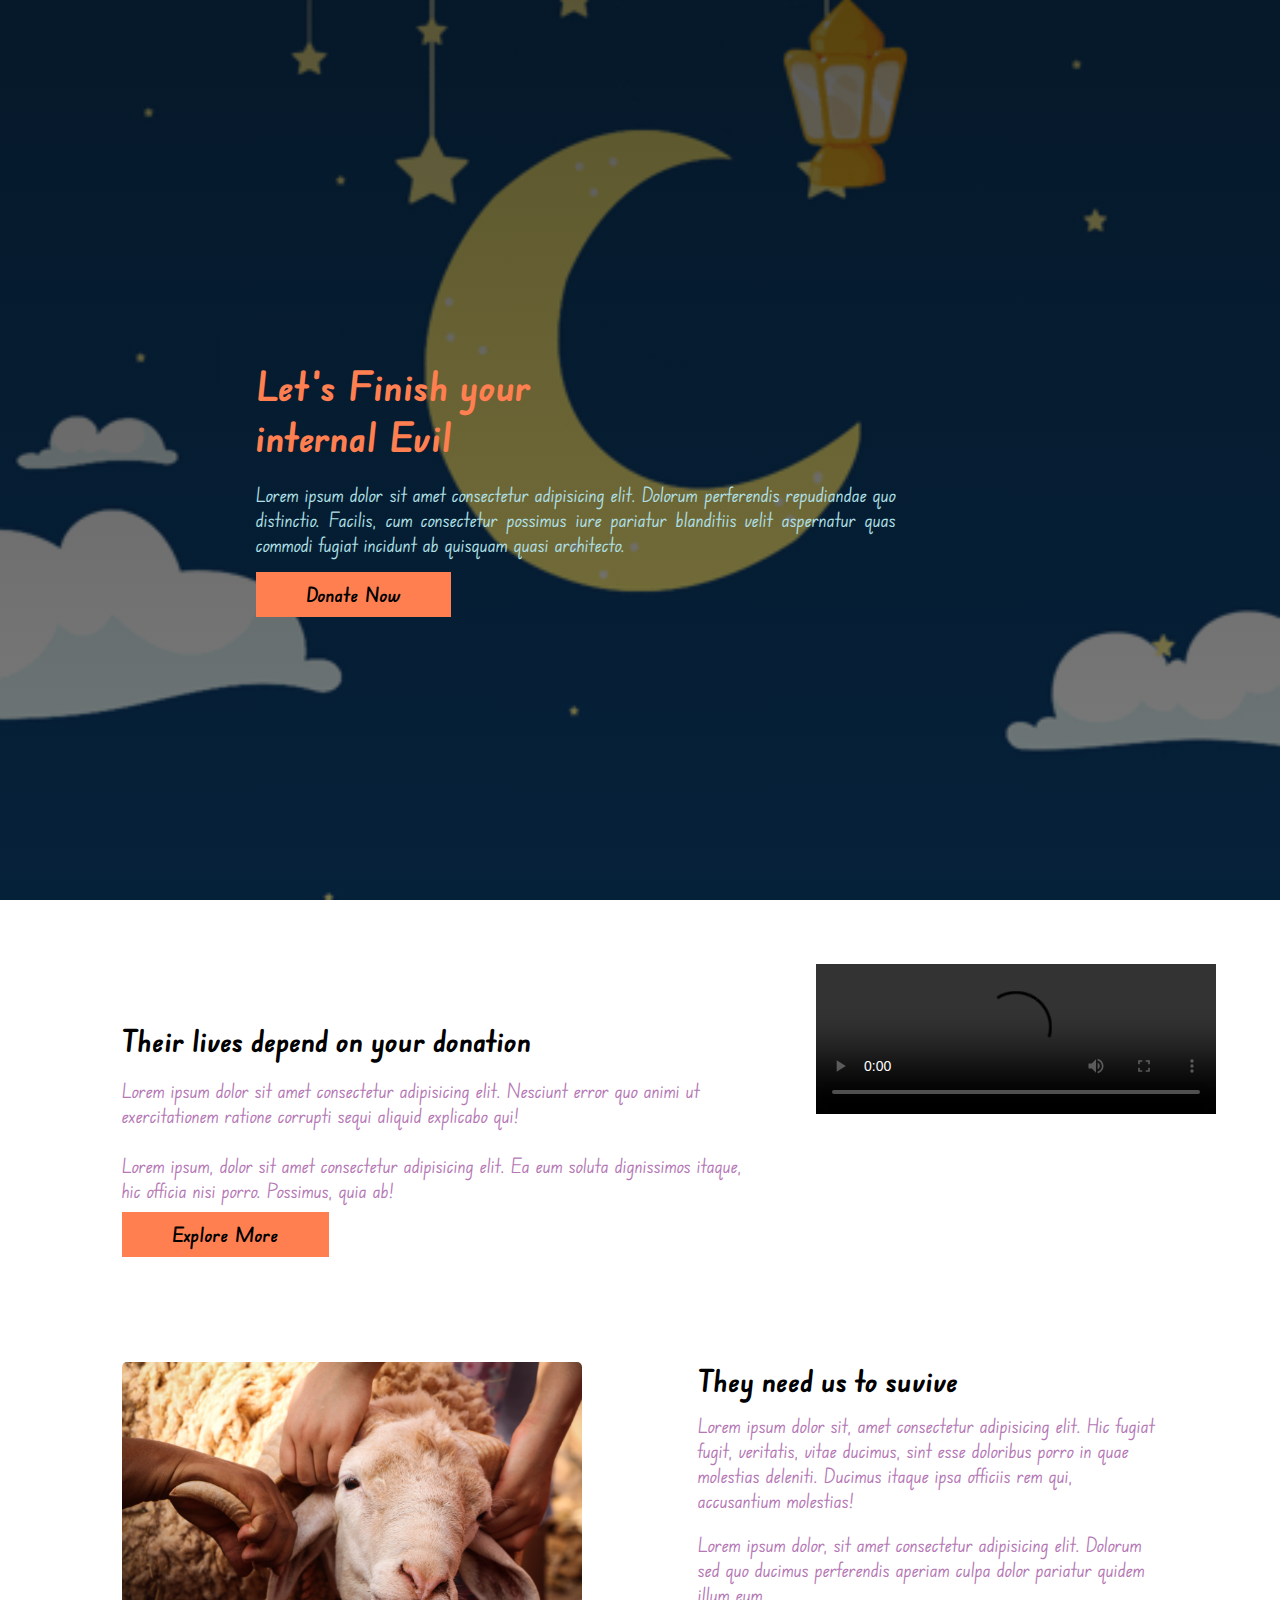
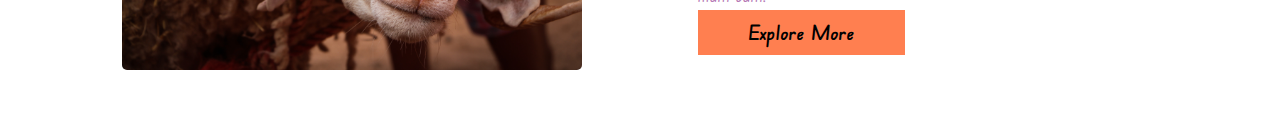
==== html/inde.html @ d607b032 "donation sectin" ====
<!DOCTYPE html>
<html lang="en">
  <head>
    <meta charset="UTF-8" />
    <meta http-equiv="X-UA-Compatible" content="IE=edge" />
    <meta name="viewport" content="width=device-width, initial-scale=1.0" />
    <title>Zakat</title>
    <link rel="preconnect" href="https://fonts.googleapis.com" />
    <link rel="preconnect" href="https://fonts.gstatic.com" crossorigin />
    <link
      href="https://fonts.googleapis.com/css2?family=Edu+NSW+ACT+Foundation&display=swap"
      rel="stylesheet"
    />
    <link rel="stylesheet" href="/css/style.css" />
  </head>
  <body>
    <!-- header section starts here -->
    <section>
      <header>
        <nav>
          <div>
            <h1>Let’s Finish your</h1>
            <h1>internal Evil</h1>
            <p>
              Lorem ipsum dolor sit amet consectetur adipisicing elit. Dolorum
              perferendis repudiandae quo distinctio. Facilis, cum consectetur
              possimus iure pariatur blanditiis velit aspernatur quas commodi
              fugiat incidunt ab quisquam quasi architecto.
            </p>
            <a target="_blank" href="#">Donate Now</a>
          </div>
        </nav>
      </header>
    </section>
    <!-- header section ends here -->
    <main>
      <section>
        <article>
          <div class="donation">
            <div class="donation-article">
              <h1>Their lives depend on your donation</h1>
              <p>
                Lorem ipsum dolor sit amet consectetur adipisicing elit.
                Nesciunt error quo animi ut exercitationem ratione corrupti
                sequi aliquid explicabo qui!
              </p>
              <p>
                Lorem ipsum, dolor sit amet consectetur adipisicing elit. Ea eum
                soluta dignissimos itaque, hic officia nisi porro. Possimus,
                quia ab!
              </p>
              <a target="_blank" class="explore-btn" href="#">Explore More</a>
            </div>
            <div class="donatio-article">
              <video
                src="/images/main/pexels-thirdman-7953030.mp4"
                width="400px" controls 
              ></video>
            </div>
          </div>

          <div class="donation">
            <div class="donation-article">
              <img
                src="/images/main/pexels-moaz-tobok-2971138.jpg"
                alt="images are not found"
              />
            </div>
            <div class="donation-article">
              <h1>They need us to suvive</h1>
              <p>
                Lorem ipsum dolor sit, amet consectetur adipisicing elit. Hic
                fugiat fugit, veritatis, vitae ducimus, sint esse doloribus
                porro in quae molestias deleniti. Ducimus itaque ipsa officiis
                rem qui, accusantium molestias!
              </p>
              <p>
                Lorem ipsum dolor, sit amet consectetur adipisicing elit.
                Dolorum sed quo ducimus perferendis aperiam culpa dolor pariatur
                quidem illum eum.
              </p>
              <a target="_blank" class="explore-btn" href="#">Explore More</a>
            </div>
          </div>
        </article>
      </section>
    </main>
  </body>
</html>
---- css/style.css ----
* {
  box-sizing: border-box;
  margin: 0;
  padding: 0;
}
body {
  font-family: "Edu NSW ACT Foundation", cursive;
}
nav {
  height: 100vh;
  width: 100%;
  background: linear-gradient(rgba(8, 8, 8, 0.672), rgba(10, 10, 10, 0.524)),
    url(/images/nav/nav-bg.gif) no-repeat;
  background-position: center;
  background-size: cover;
}
nav div {
  position: relative;
  top: 40%;
  left: 20%;
  width: 50%;
}
nav div h1 {
  font-size: 40px;
  font-weight: bolder;
  color: coral;
}
nav div p {
  font-size: 20px;
  margin-top: 20px;
  margin-bottom: 25px;
  text-align: justify;
  color: powderblue;
}
nav div a {
  background-color: coral;
  padding: 10px 50px;
  text-align: center;
  text-decoration: none;
  font-size: 20px;
  color: #000;
  font-weight: 600;
  transition: transform;
  transition-property: padding;
  transition-duration: 2s;
}
nav div a:hover {
  background-color: transparent;
  border: 2px solid #ffffff;
  color: #ffffff;
  padding-left: 70px;
  padding-right: 70px;
}
article {
  padding: 0 5%;
  margin-top: 5%;
}

.donation {
  display: flex;
}
.donation-article {
  width: 50%;
  padding: 5%;
}
.donation-article,
.donation-article img {
  width: 100%;
  border-radius: 5px;
}
.donation-article h1 {
  font-size: 30px;
  padding-bottom: 2%;
}
.donation-article p {
  color: rgb(181, 120, 181);
  font-size: 20px;
  padding-top: 1%;
  padding-bottom: 3%;
}
.explore-btn {
  background-color: coral;
  padding: 10px 50px;
  text-align: center;
  text-decoration: none;
  font-size: 20px;
  color: #000;
  font-weight: 600;
  transition: transform;
  transition-property: padding;
  transition-duration: 2s;
}
.explore-btn:hover {
  background-color: transparent;
  border: 2px solid #000;
  color: #000;
  padding-left: 70px;
  padding-right: 70px;
}
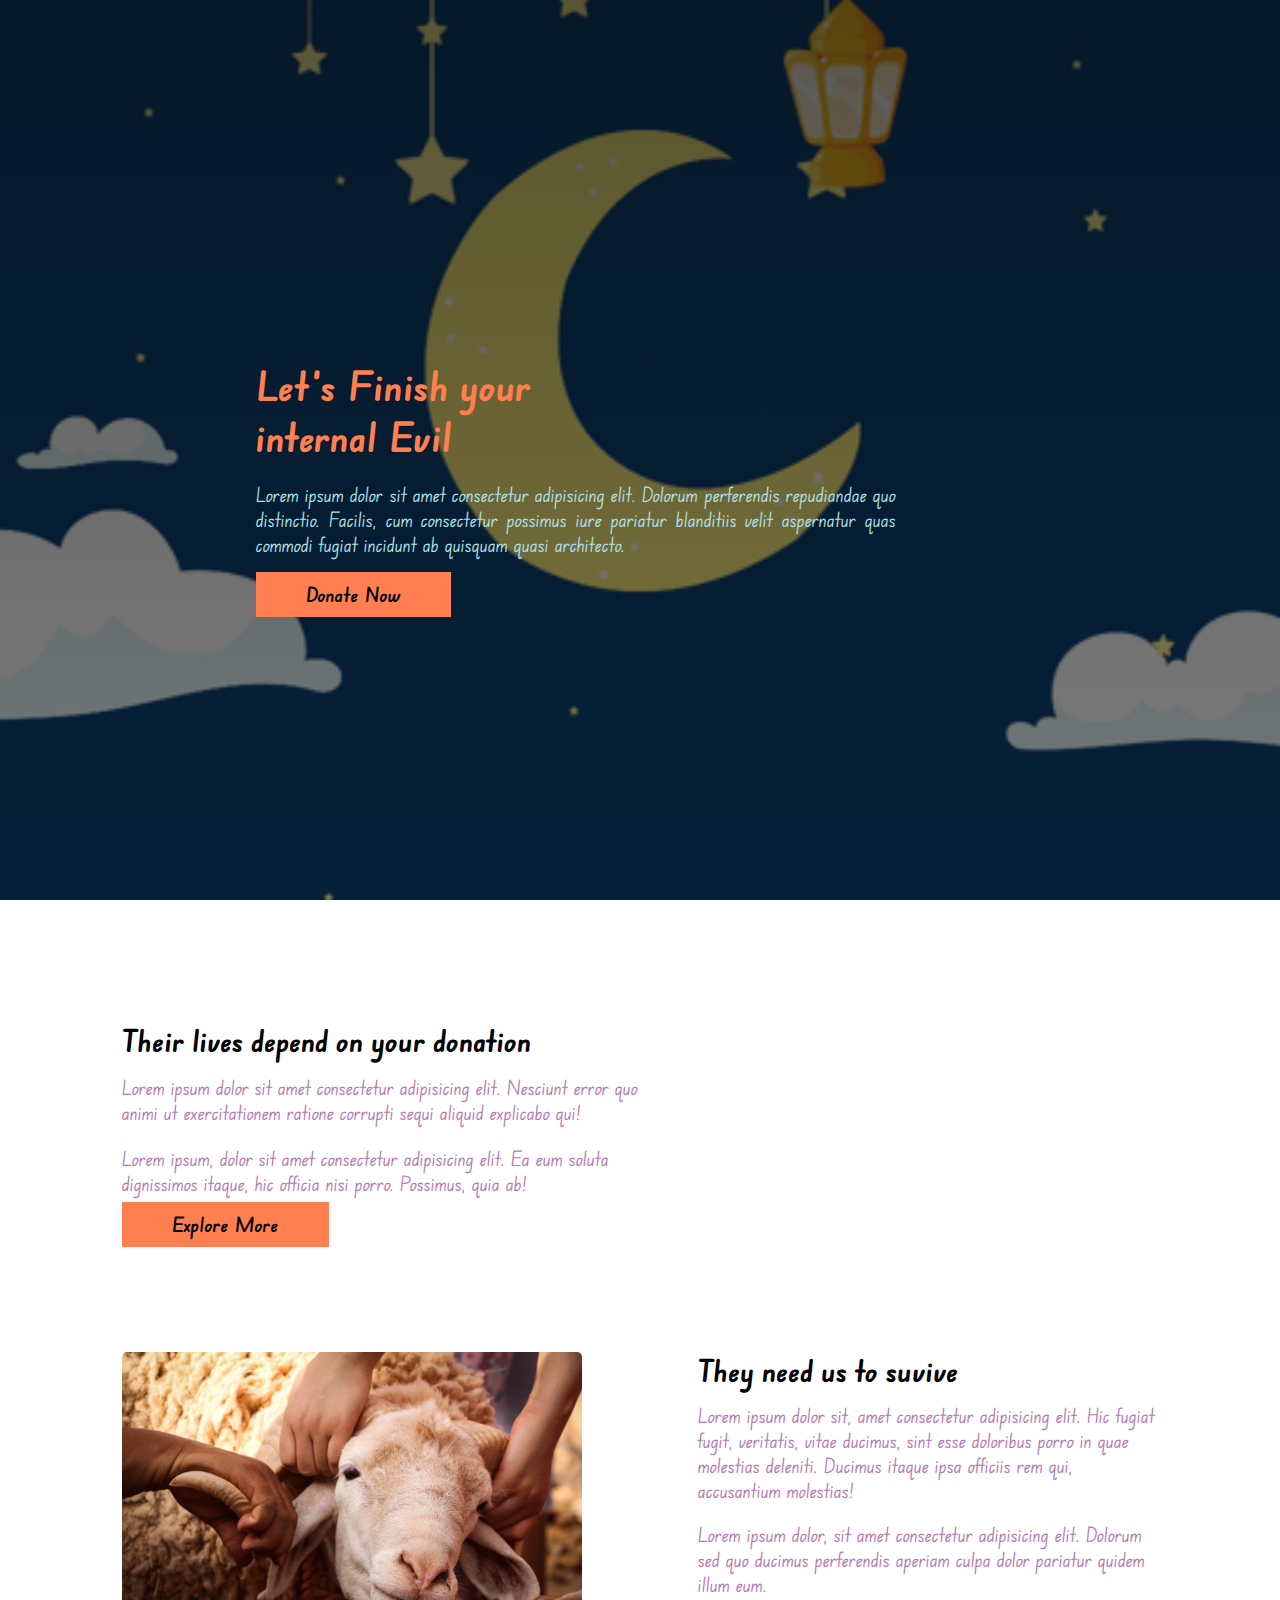
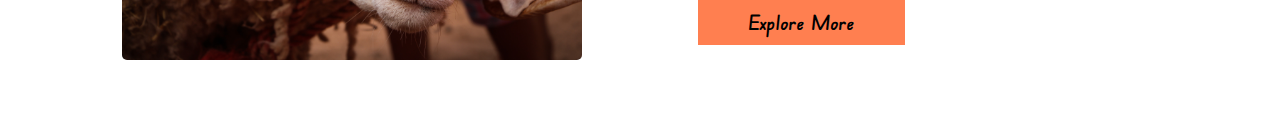
==== commit 29105c56: "video change" ====
--- a/html/inde.html
+++ b/html/inde.html
@@ -52,10 +52,7 @@
               <a target="_blank" class="explore-btn" href="#">Explore More</a>
             </div>
             <div class="donatio-article">
-              <video
-                src="/images/main/pexels-thirdman-7953030.mp4"
-                width="400px" controls 
-              ></video>
+              <iframe width="500" height="315" src="https://www.youtube.com/embed/fF85Kr0vAsg" title="YouTube video player" frameborder="0" allow="accelerometer; autoplay; clipboard-write; encrypted-media; gyroscope; picture-in-picture" allowfullscreen class="yt-embet"></iframe>
             </div>
           </div>
 
--- a/css/style.css
+++ b/css/style.css
@@ -68,6 +68,9 @@
   width: 100%;
   border-radius: 5px;
 }
+.yt-embet {
+  border-radius: 5px;
+}
 .donation-article h1 {
   font-size: 30px;
   padding-bottom: 2%;
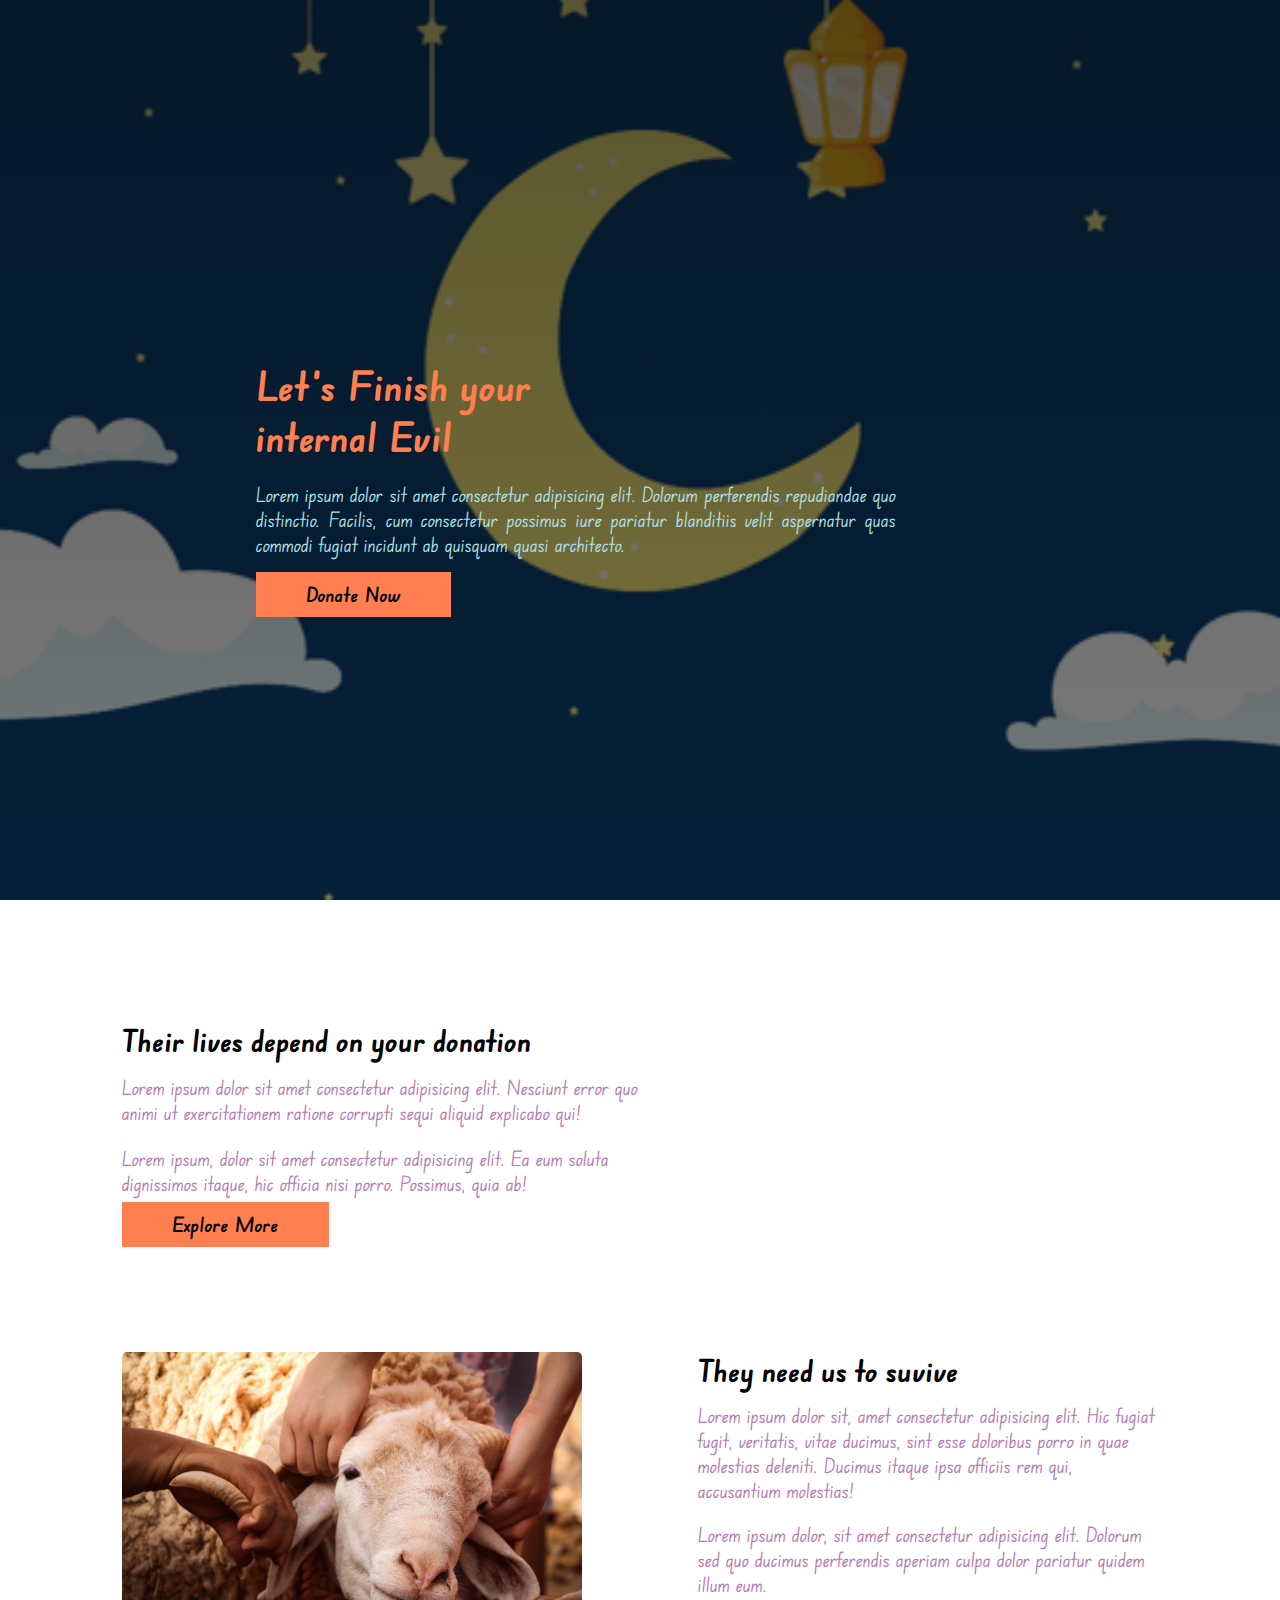
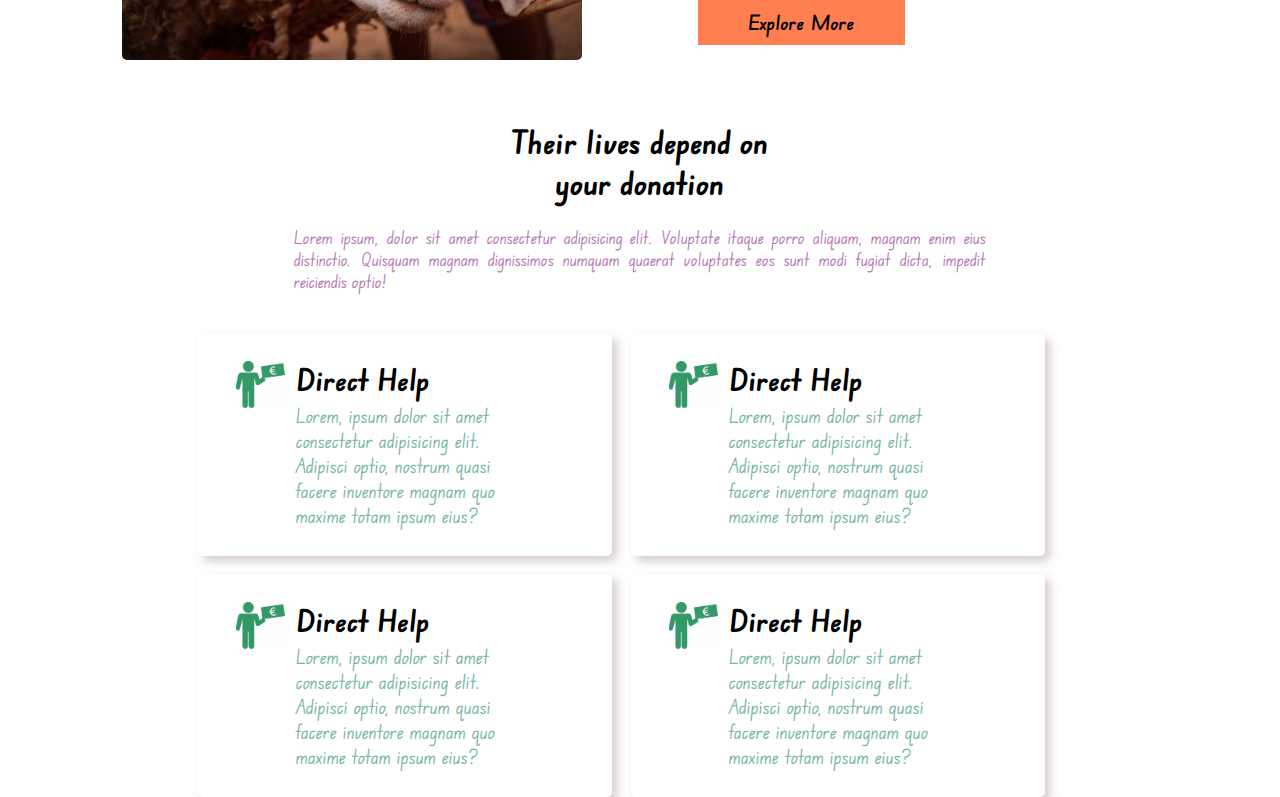
==== commit 4690dea0: "donate section" ====
--- a/html/inde.html
+++ b/html/inde.html
@@ -34,6 +34,7 @@
     </section>
     <!-- header section ends here -->
     <main>
+      <!-- donation article starts here -->
       <section>
         <article>
           <div class="donation">
@@ -52,7 +53,16 @@
               <a target="_blank" class="explore-btn" href="#">Explore More</a>
             </div>
             <div class="donatio-article">
-              <iframe width="500" height="315" src="https://www.youtube.com/embed/fF85Kr0vAsg" title="YouTube video player" frameborder="0" allow="accelerometer; autoplay; clipboard-write; encrypted-media; gyroscope; picture-in-picture" allowfullscreen class="yt-embet"></iframe>
+              <iframe
+                width="500"
+                height="315"
+                src="https://www.youtube.com/embed/fF85Kr0vAsg"
+                title="YouTube video player"
+                frameborder="0"
+                allow="accelerometer; autoplay; clipboard-write; encrypted-media; gyroscope; picture-in-picture"
+                allowfullscreen
+                class="yt-embet"
+              ></iframe>
             </div>
           </div>
 
@@ -81,6 +91,100 @@
           </div>
         </article>
       </section>
+      <!-- donation article end here-->
+
+      <!-- donation section starts here -->
+      <section class="donation-container">
+        <div class="donation-introduction">
+          <h1>
+            Their lives depend on <br />
+            your donation
+          </h1>
+          <div>
+            <p>
+              Lorem ipsum, dolor sit amet consectetur adipisicing elit.
+              Voluptate itaque porro aliquam, magnam enim eius distinctio.
+              Quisquam magnam dignissimos numquam quaerat voluptates eos sunt
+              modi fugiat dicta, impedit reiciendis optio!
+            </p>
+          </div>
+        </div>
+        <section class="card-container">
+          <div class="help-poor">
+            <div class="help-icon">
+              <img
+                class="help-icon-img"
+                src="/images/main/donation-icon.jpg"
+                alt="images not found"
+              />
+            </div>
+            <div class="icon-texts">
+              <h1>Direct Help</h1>
+              <p>
+                Lorem, ipsum dolor sit amet consectetur adipisicing elit.
+                Adipisci optio, nostrum quasi facere inventore magnam quo maxime
+                totam ipsum eius?
+              </p>
+            </div>
+          </div>
+
+          <div class="help-poor">
+            <div class="help-icon">
+              <img
+                class="help-icon-img"
+                src="/images/main/donation-icon.jpg"
+                alt="images not found"
+              />
+            </div>
+            <div class="icon-texts">
+              <h1>Direct Help</h1>
+              <p>
+                Lorem, ipsum dolor sit amet consectetur adipisicing elit.
+                Adipisci optio, nostrum quasi facere inventore magnam quo maxime
+                totam ipsum eius?
+              </p>
+            </div>
+          </div>
+
+          <div class="help-poor">
+            <div class="help-icon">
+              <img
+                class="help-icon-img"
+                src="/images/main/donation-icon.jpg"
+                alt="images not found"
+              />
+            </div>
+            <div class="icon-texts">
+              <h1>Direct Help</h1>
+              <p>
+                Lorem, ipsum dolor sit amet consectetur adipisicing elit.
+                Adipisci optio, nostrum quasi facere inventore magnam quo maxime
+                totam ipsum eius?
+              </p>
+            </div>
+          </div>
+          
+          <div class="help-poor">
+            <div class="help-icon">
+              <img
+                class="help-icon-img"
+                src="/images/main/donation-icon.jpg"
+                alt="images not found"
+              />
+            </div>
+            <div class="icon-texts">
+              <h1>Direct Help</h1>
+              <p>
+                Lorem, ipsum dolor sit amet consectetur adipisicing elit.
+                Adipisci optio, nostrum quasi facere inventore magnam quo maxime
+                totam ipsum eius?
+              </p>
+            </div>
+          </div>
+        </section>
+      </section>
+
+      <!-- donation section ends here -->
     </main>
   </body>
 </html>
--- a/css/style.css
+++ b/css/style.css
@@ -100,3 +100,56 @@
   padding-left: 70px;
   padding-right: 70px;
 }
+/* donatin section starts here */
+.donation-container {
+  padding: 0 5%;
+}
+.donation-introduction h1 {
+  text-align: center;
+}
+.donation-introduction div {
+  text-align: justify;
+  width: 60%;
+  margin: 2% auto;
+  font-size: 18px;
+  color: rgb(181, 120, 181);
+}
+.card-container {
+  display: flex;
+  padding: 0 10%;
+  flex-wrap: wrap;
+}
+.help-poor {
+  width: 45%;
+  box-shadow: 5px 5px 10px rgba(159, 134, 134, 0.431);
+  padding: 3%;
+  display: flex;
+  margin-top: 2%;
+  margin-left: 2%;
+  border-radius: 5px;
+}
+.help-icon-img {
+  width: 100%;
+}
+.help-icon,
+.icon-texts {
+  padding-left: 3%;
+}
+:root {
+  --help-icon-width: 60px;
+}
+.help-icon {
+  width: var(--help-icon-width);
+}
+.icon-texts {
+  width: calc(100% - 2 * var(--help-icon-width));
+}
+.icon-texts h1{
+  font-size: 30px;
+}
+.icon-texts p{
+  color: rgb(120, 181, 166);
+  font-size: 20px;
+  padding-top: 5px;
+}
+/* donatin section ends here */
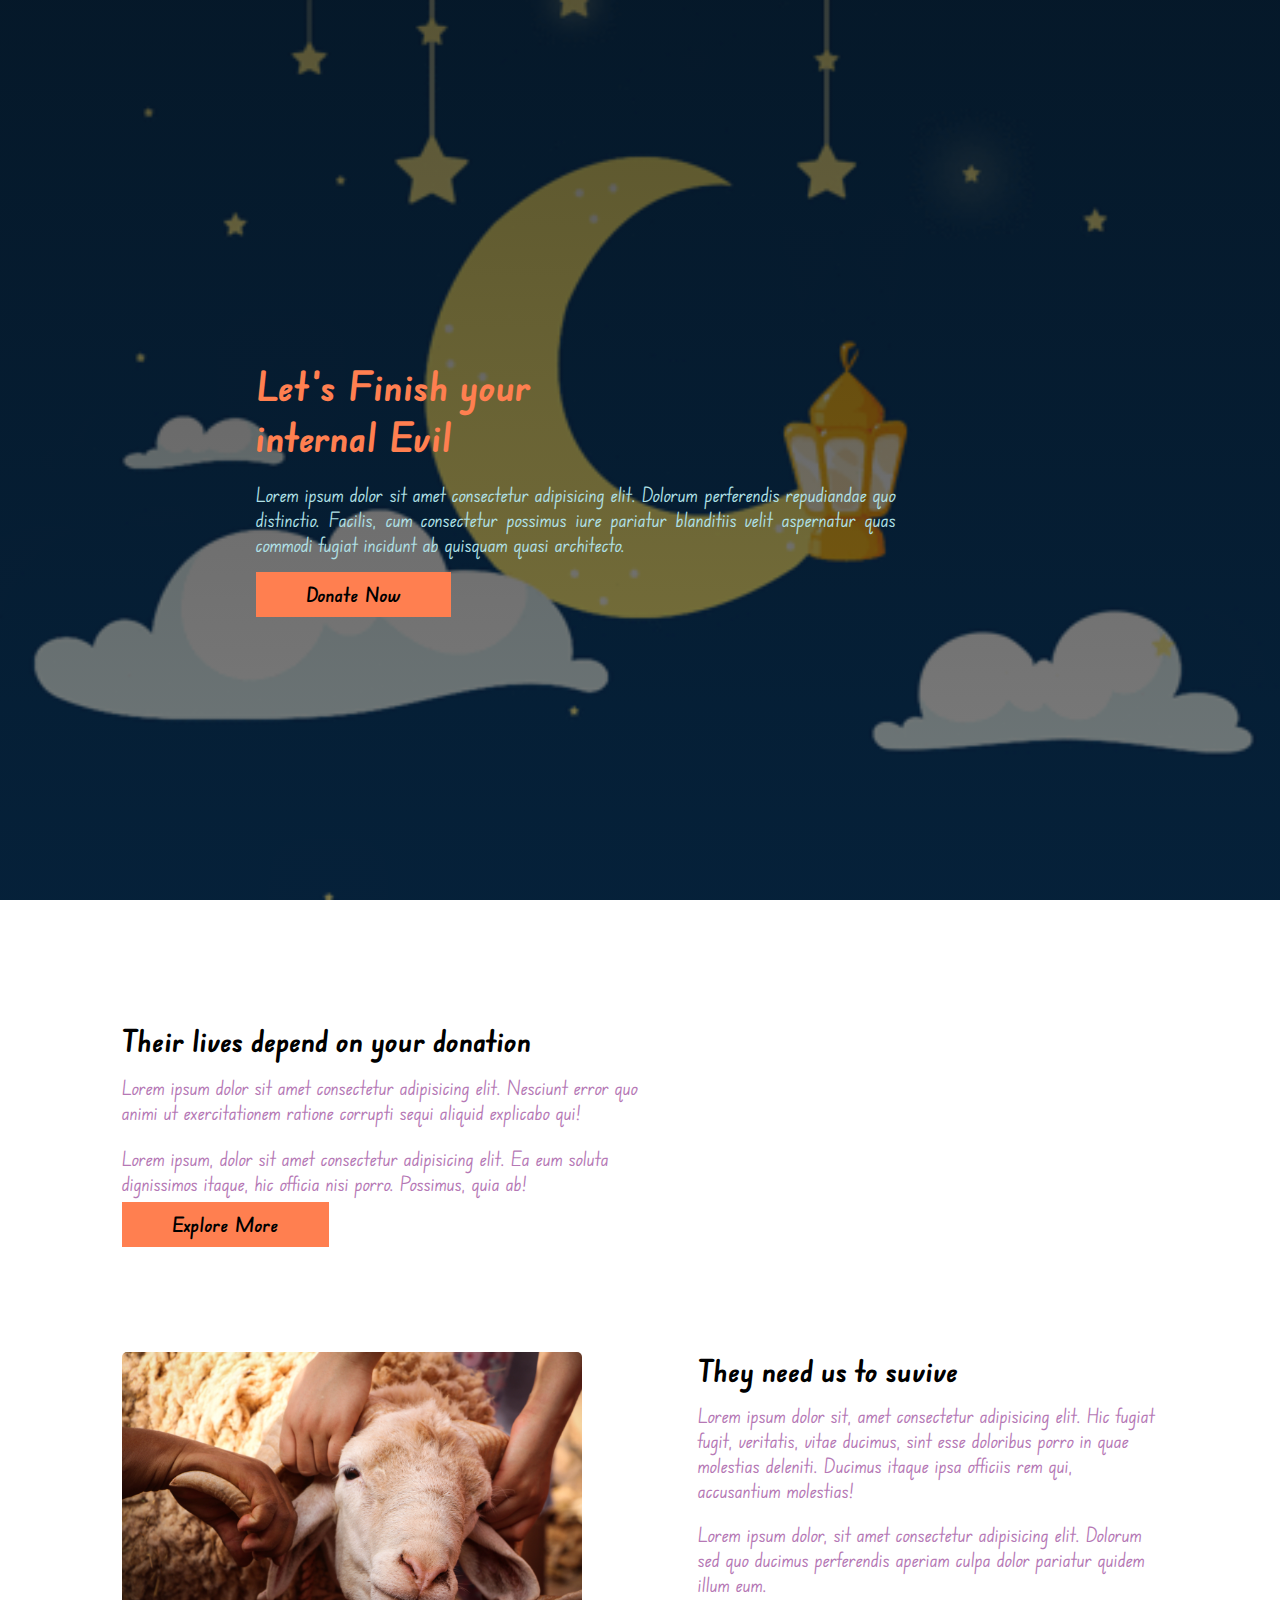
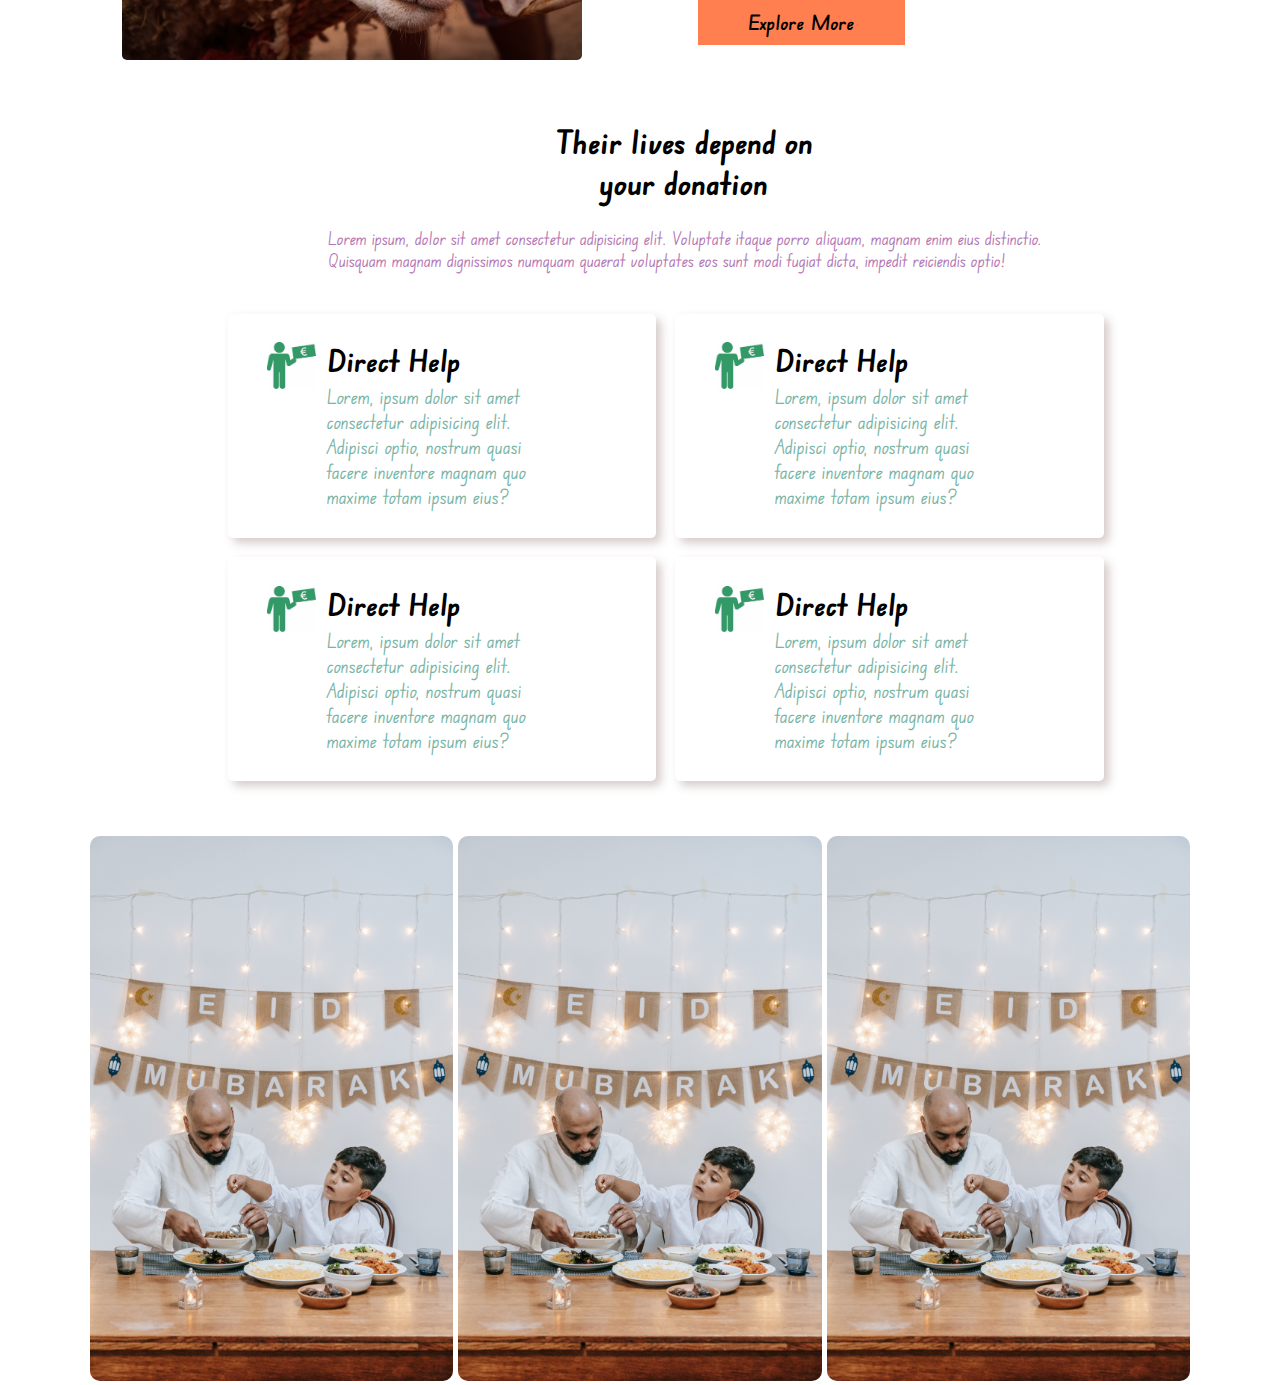
==== commit 4ec39c80: "images hand" ====
--- a/html/inde.html
+++ b/html/inde.html
@@ -163,7 +163,7 @@
               </p>
             </div>
           </div>
-          
+
           <div class="help-poor">
             <div class="help-icon">
               <img
@@ -185,6 +185,29 @@
       </section>
 
       <!-- donation section ends here -->
+
+      <!-- hand img section starts here -->
+      <section class="hand-imges">
+        <div>
+          <img
+            src="/images/main/pexels-timur-weber-9127749.jpg"
+            alt="images are not found"
+          />
+        </div>
+        <div>
+          <img
+            src="/images/main/pexels-timur-weber-9127749.jpg"
+            alt="images are not found"
+          />
+        </div>
+        <div>
+          <img
+            src="/images/main/pexels-timur-weber-9127749.jpg"
+            alt="images are not found"
+          />
+        </div>
+      </section>
+      <!-- hand img section ends here -->
     </main>
   </body>
 </html>
--- a/css/style.css
+++ b/css/style.css
@@ -101,8 +101,10 @@
   padding-right: 70px;
 }
 /* donatin section starts here */
+
 .donation-container {
-  padding: 0 5%;
+  padding-left: 7%;
+  margin: auto;
 }
 .donation-introduction h1 {
   text-align: center;
@@ -153,3 +155,22 @@
   padding-top: 5px;
 }
 /* donatin section ends here */
+
+/* hand images section starts here */
+.hand-imges{
+  display: flex;
+  justify-content: space-between;
+  padding: 0 7%;
+  height: 600px;
+}
+.hand-imges div{
+  width: 33%;
+  margin-top: 5%;
+  
+}
+.hand-imges div>img{
+  height: 100%;
+  width: 100%;
+  border-radius: 10px;
+}
+/* hand images section ends here */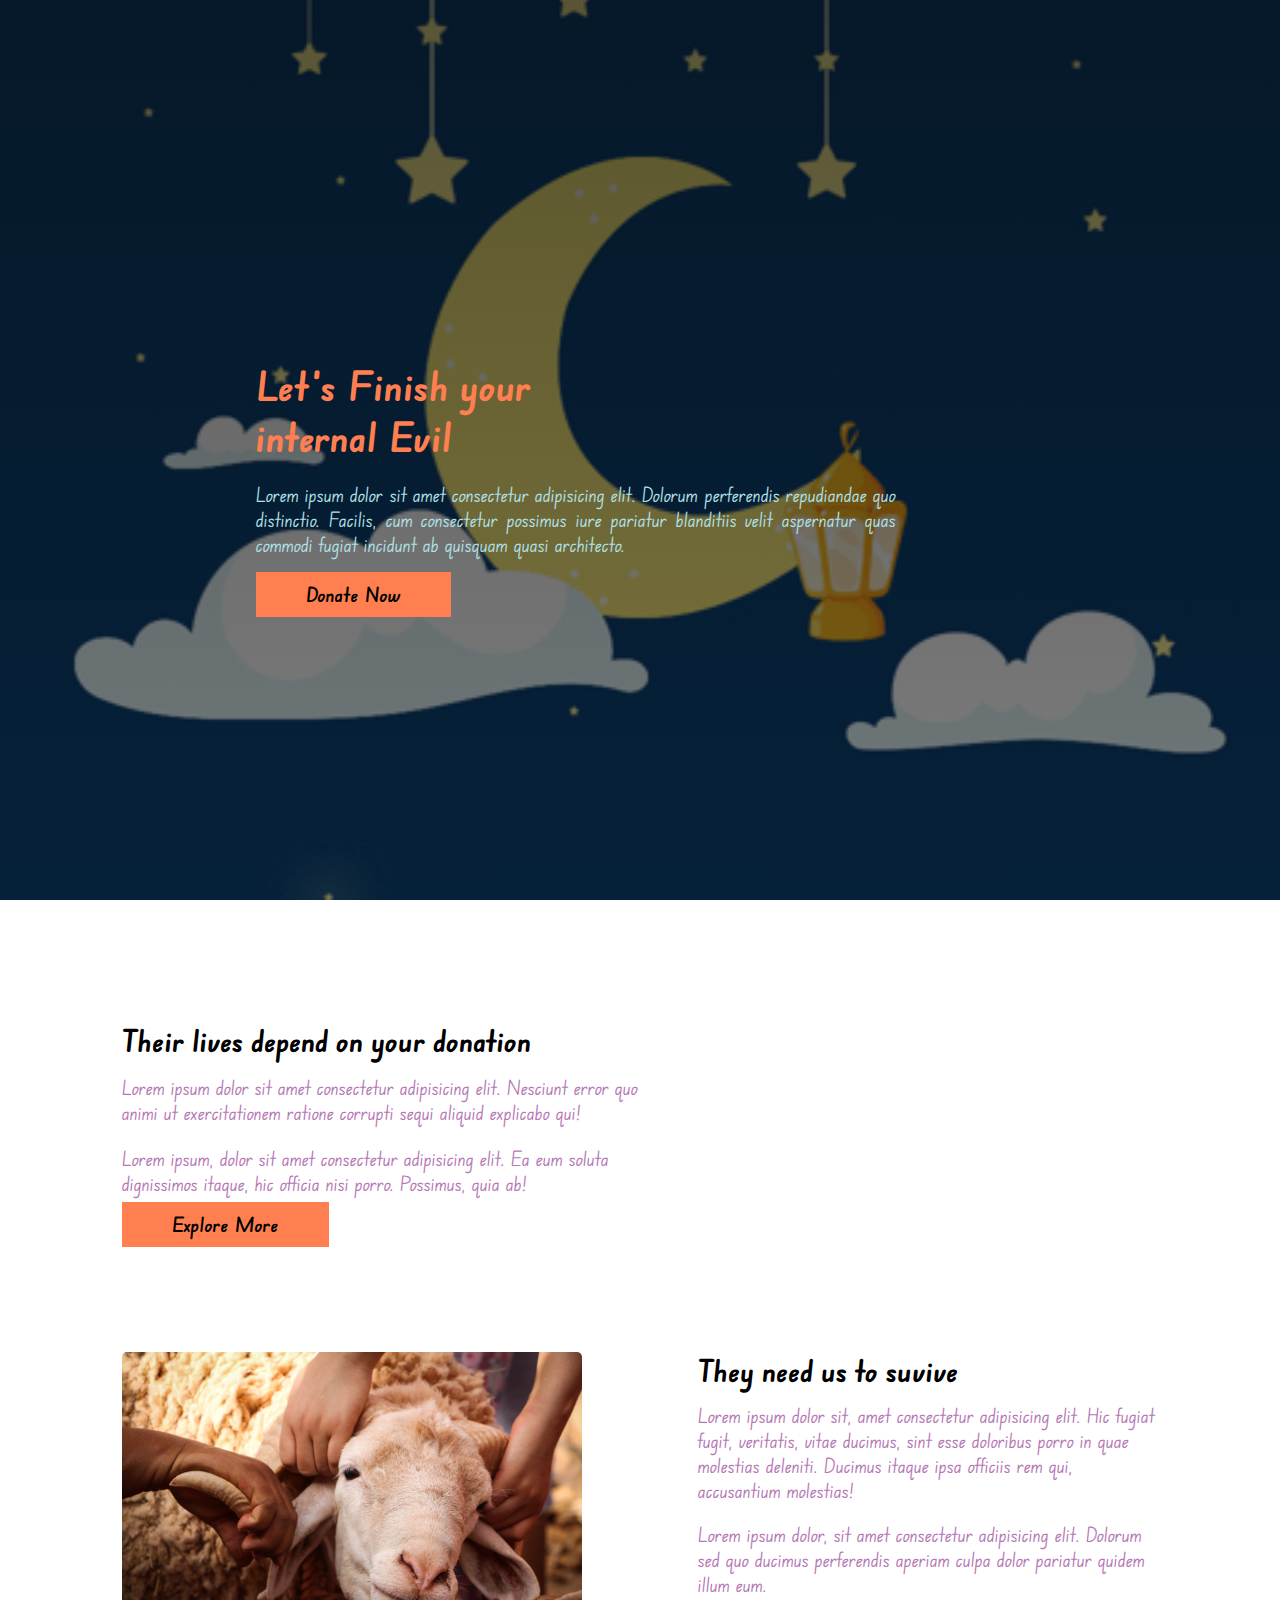
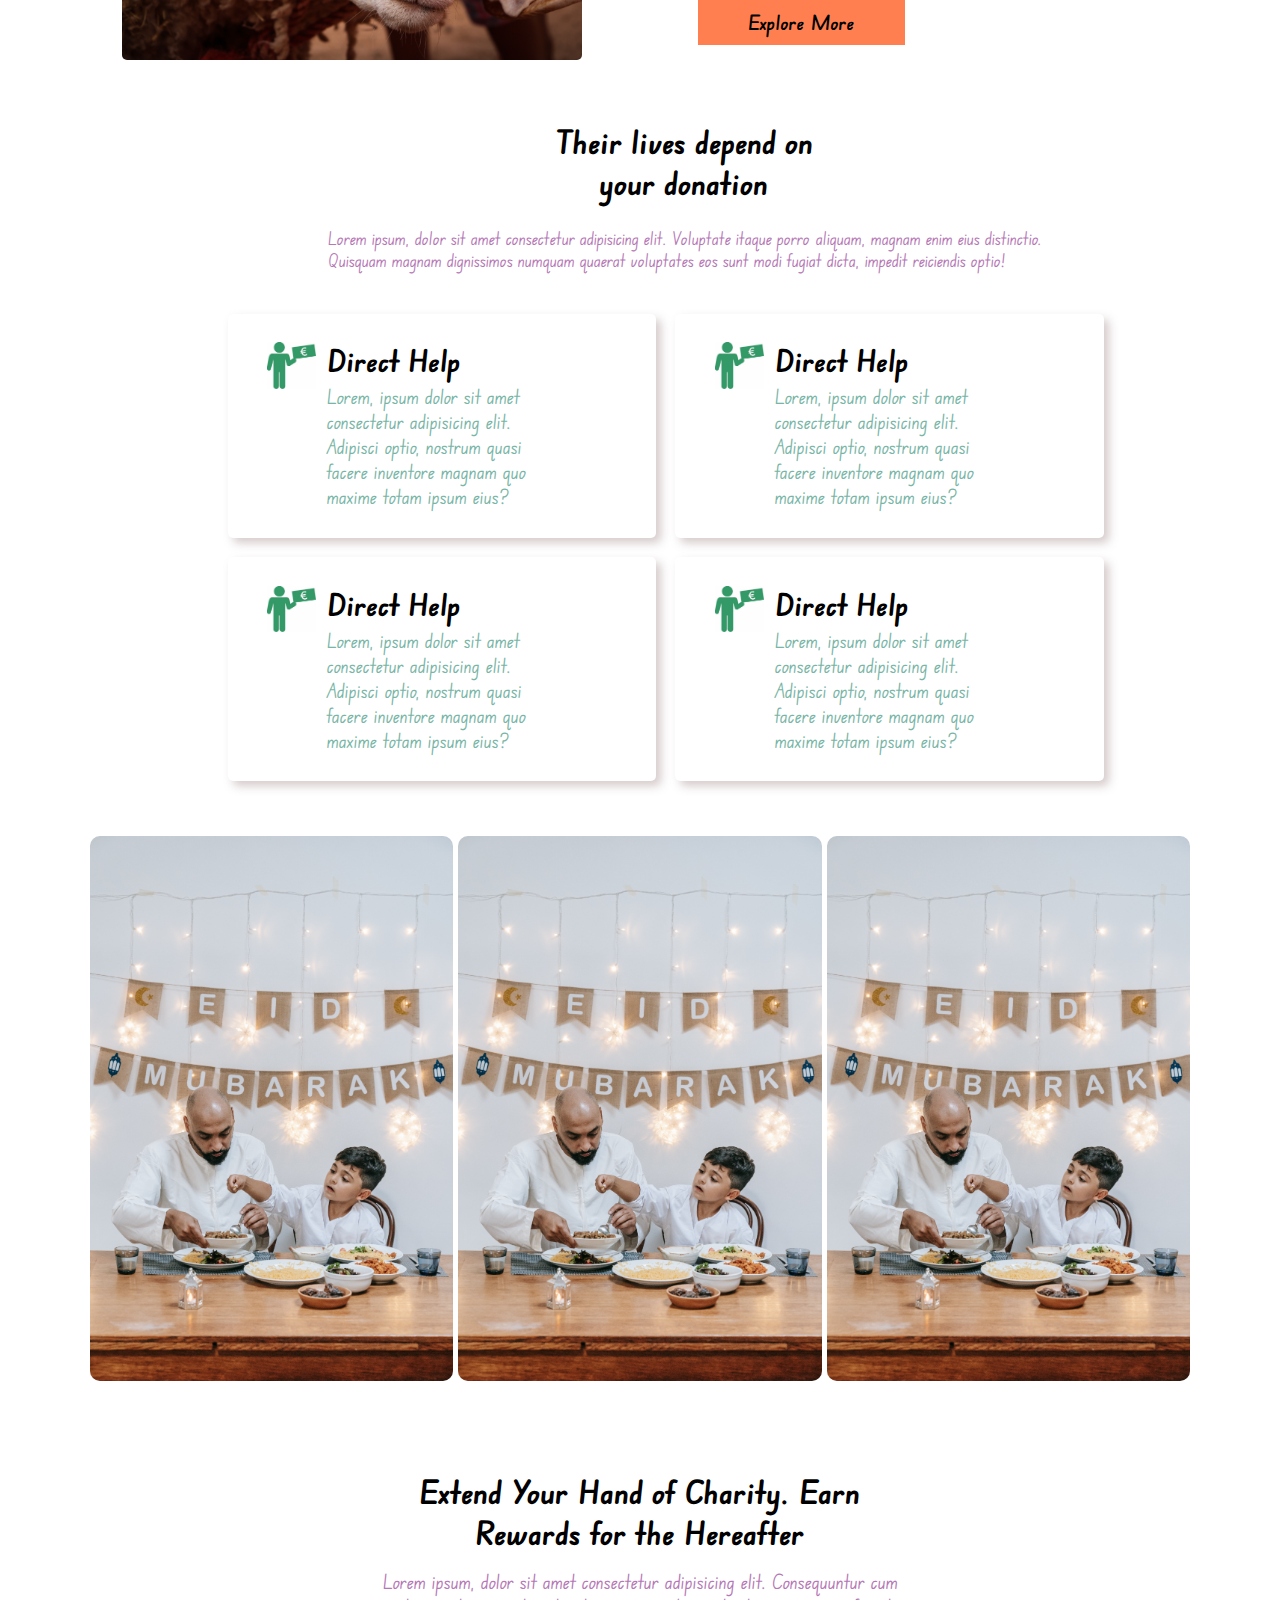
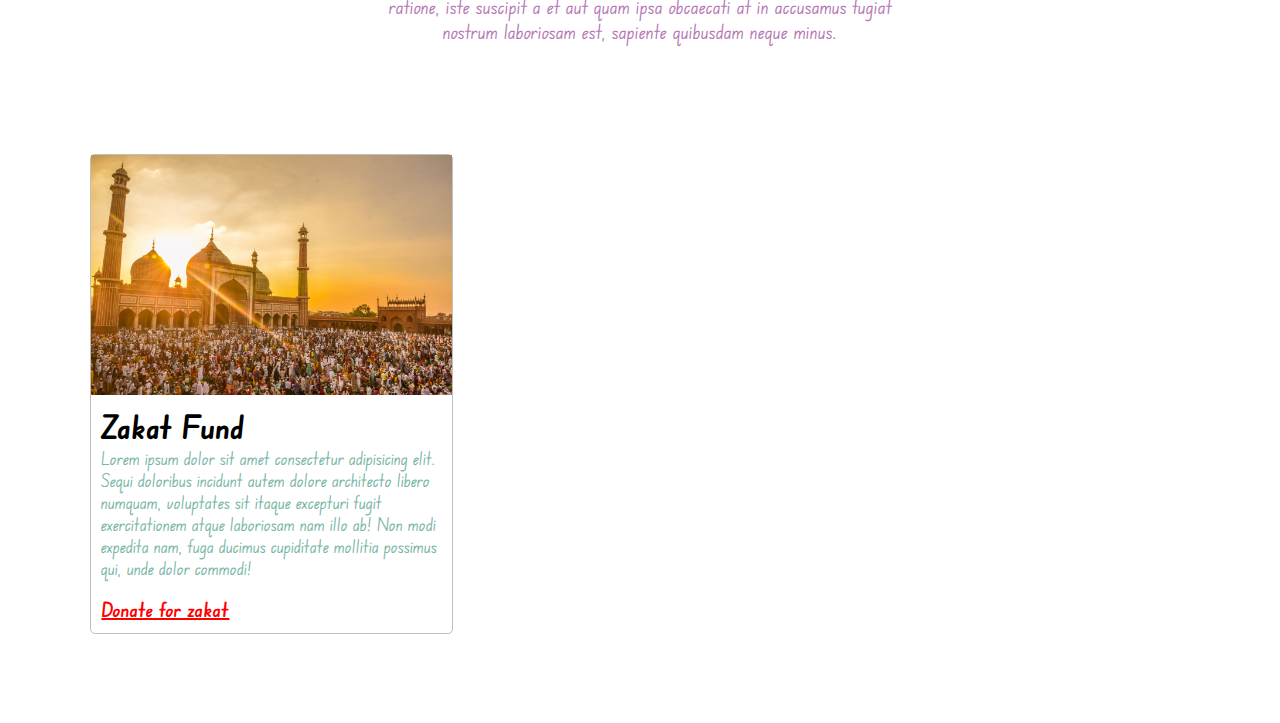
==== commit 440213f7: "card 1" ====
--- a/html/inde.html
+++ b/html/inde.html
@@ -208,6 +208,45 @@
         </div>
       </section>
       <!-- hand img section ends here -->
+      <!-- hand cards section starts here -->
+      <section>
+        <div class="images-cards-container">
+          <div class="hand-card-text">
+            <h1>
+              Extend Your Hand of Charity. Earn <br />
+              Rewards for the Hereafter
+            </h1>
+            <p>
+              Lorem ipsum, dolor sit amet consectetur adipisicing elit.
+              Consequuntur cum ratione, iste suscipit a et aut quam ipsa
+              obcaecati at in accusamus fugiat nostrum laboriosam est, sapiente
+              quibusdam neque minus.
+            </p>
+          </div>
+
+          <div class="hand-card">
+            <div class="card-row">
+              <div class="card-header">
+                <img src="/images/main/pexels-rayn-l-3163677.jpg" alt="" />
+              </div>
+              <div class="card-body">
+                <h1>Zakat Fund</h1>
+                <p>
+                  Lorem ipsum dolor sit amet consectetur adipisicing elit. Sequi
+                  doloribus incidunt autem dolore architecto libero numquam,
+                  voluptates sit itaque excepturi fugit exercitationem atque
+                  laboriosam nam illo ab! Non modi expedita nam, fuga ducimus
+                  cupiditate mollitia possimus qui, unde dolor commodi!
+                </p>
+              </div>
+              <div class="card-footer">
+                <a href="#">Donate for zakat</a>
+              </div>
+            </div>
+          </div>
+        </div>
+      </section>
+      <!-- hand cards section ends here -->
     </main>
   </body>
 </html>
--- a/css/style.css
+++ b/css/style.css
@@ -173,4 +173,54 @@
   width: 100%;
   border-radius: 10px;
 }
-/* hand images section ends here */+/* hand images section ends here */
+/* hand card section starts here */
+.images-cards-container{
+  padding: 7%;
+}
+.hand-card-text{
+  margin: auto;
+  text-align: center;
+  width: 50%;
+}
+.hand-card-text p{
+  color: rgb(181, 120, 181);
+  font-size: 20px;
+  padding-top: 3%;
+}
+/* hand card section ends here */
+/* hand cards starts here */
+.hand-card{
+  display: flex;
+  margin-top: 10%;
+}
+.card-row{
+  display: flex;
+  flex-direction: column;
+  width: 33%;
+  border: 1px solid rgba(89, 88, 78, 0.379);
+  border-radius: 5px;
+}
+.card-header{
+  width: 100%;
+}
+.card-header img{
+  width: 100%;
+}
+.card-body{
+  padding: 2% 3%;
+}
+.card-body p{
+  color: rgb(120, 181, 166);
+  font-size: 18px;
+  
+}
+.card-footer{
+  padding: 3% 3%;
+}
+.card-footer a{
+  color: red;
+  font-weight: 600;
+  font-size: 20px;
+}
+/* hand cards ends here */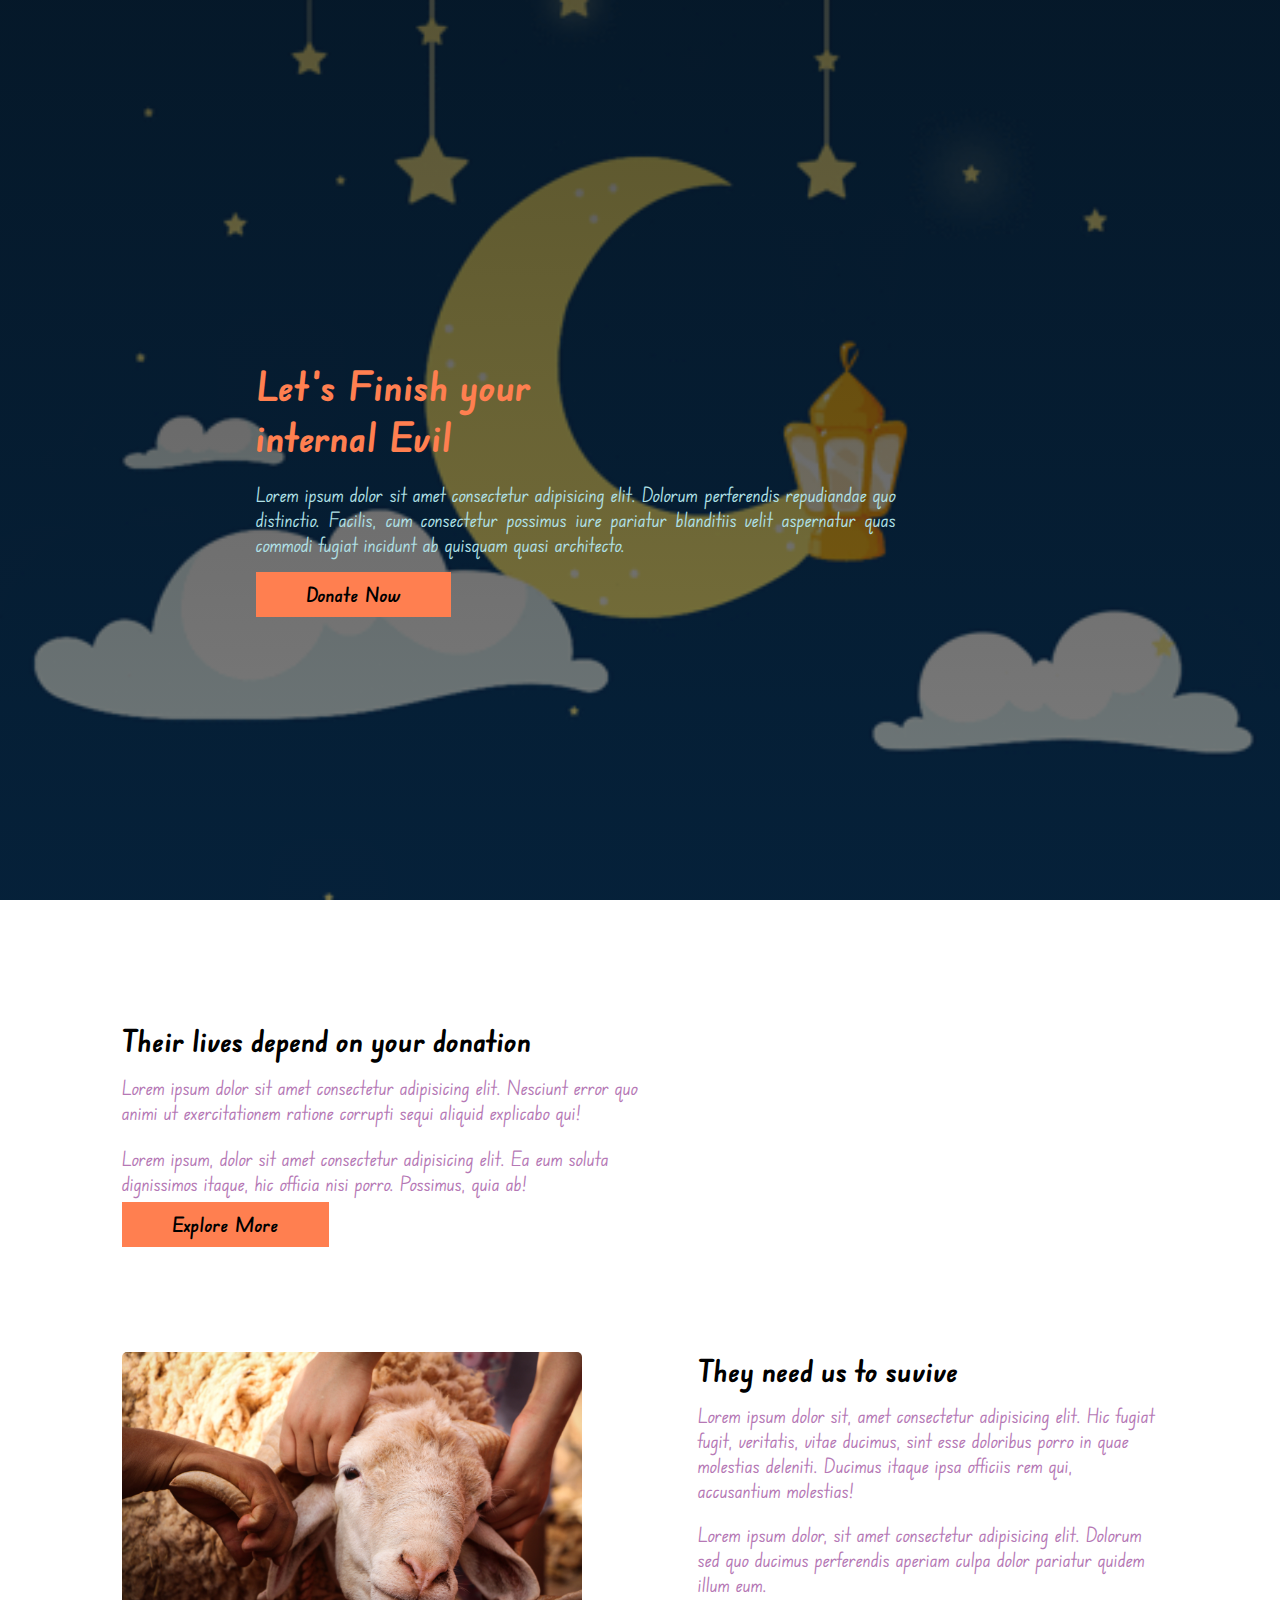
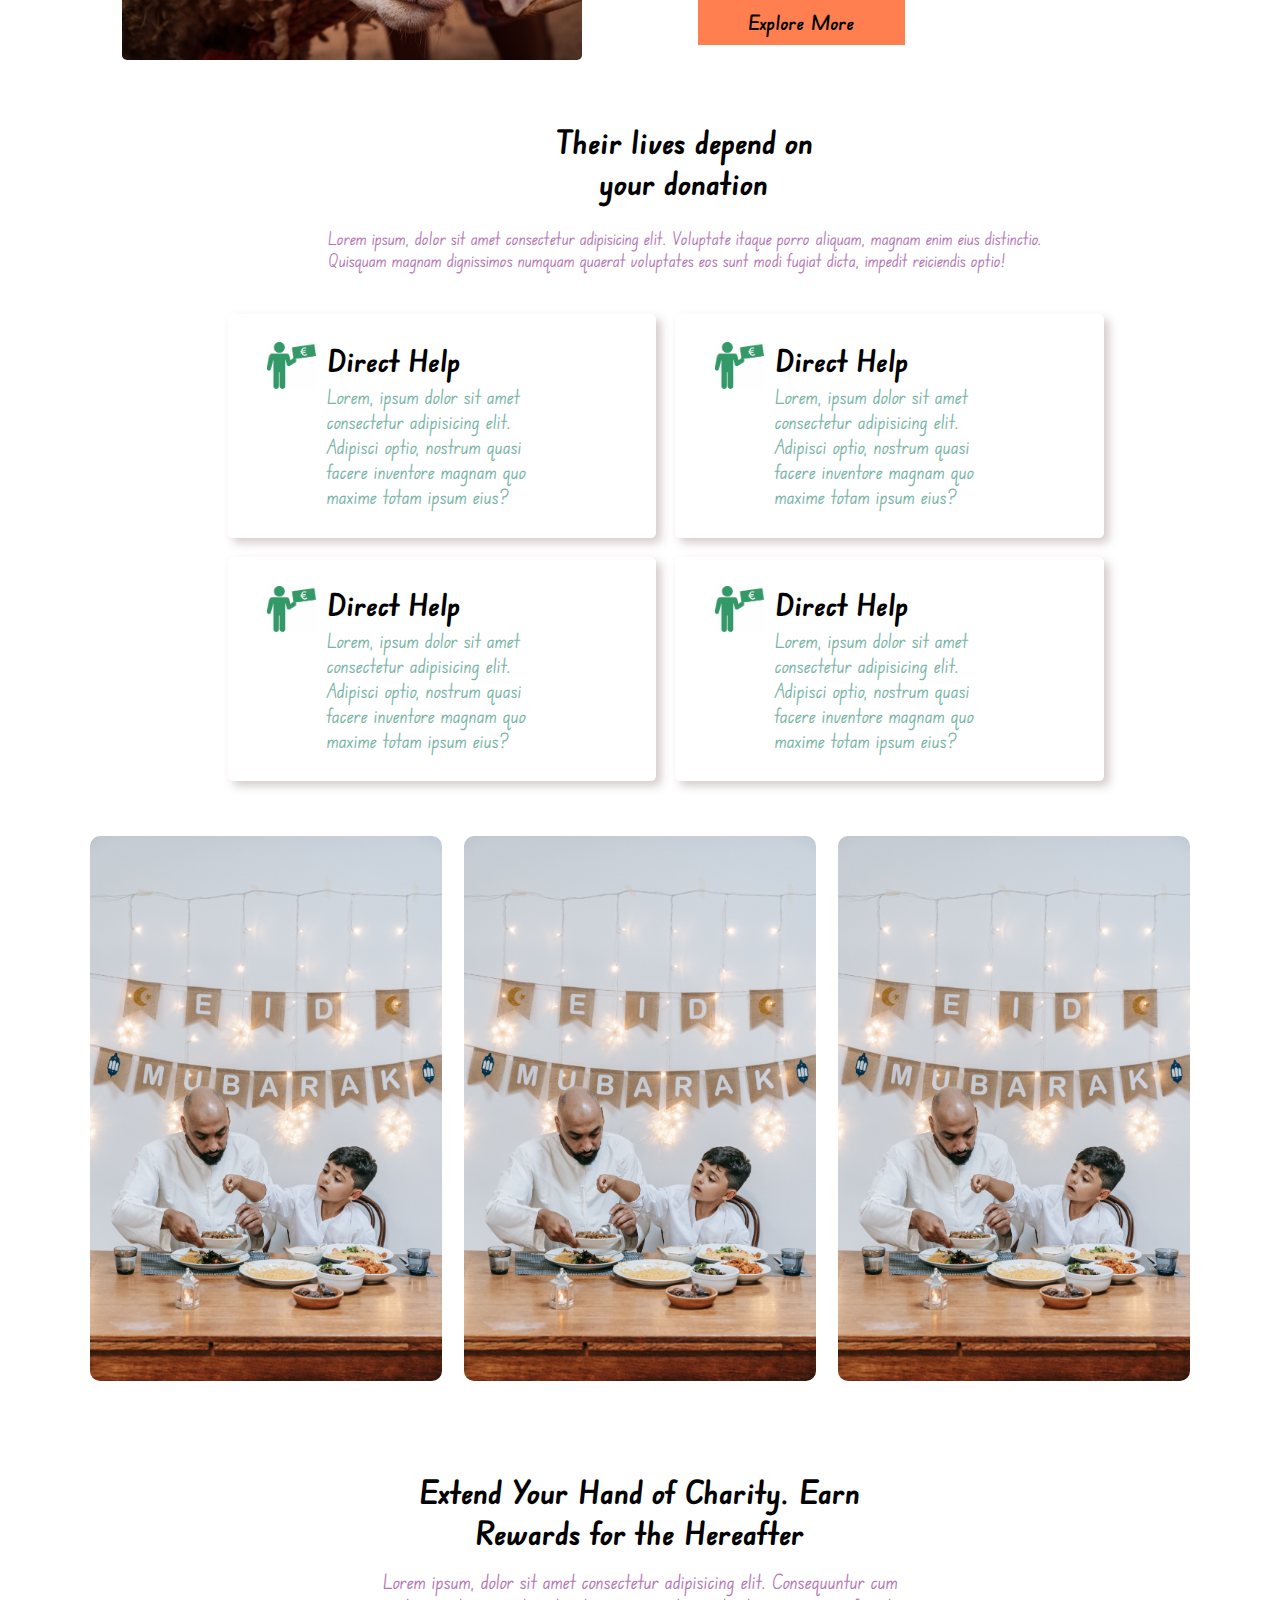
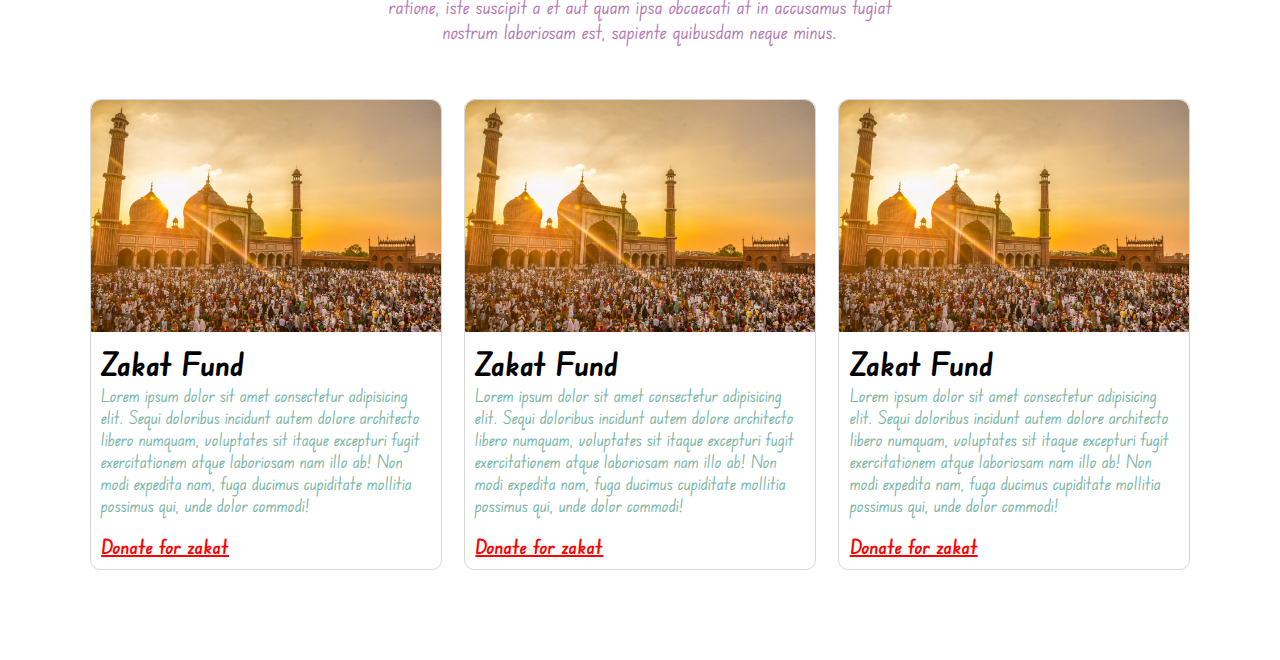
==== commit 8b4fc5a1: "multiple cards" ====
--- a/html/inde.html
+++ b/html/inde.html
@@ -243,6 +243,42 @@
                 <a href="#">Donate for zakat</a>
               </div>
             </div>
+            <div class="card-row">
+              <div class="card-header">
+                <img src="/images/main/pexels-rayn-l-3163677.jpg" alt="" />
+              </div>
+              <div class="card-body">
+                <h1>Zakat Fund</h1>
+                <p>
+                  Lorem ipsum dolor sit amet consectetur adipisicing elit. Sequi
+                  doloribus incidunt autem dolore architecto libero numquam,
+                  voluptates sit itaque excepturi fugit exercitationem atque
+                  laboriosam nam illo ab! Non modi expedita nam, fuga ducimus
+                  cupiditate mollitia possimus qui, unde dolor commodi!
+                </p>
+              </div>
+              <div class="card-footer">
+                <a href="#">Donate for zakat</a>
+              </div>
+            </div>
+            <div class="card-row">
+              <div class="card-header">
+                <img src="/images/main/pexels-rayn-l-3163677.jpg" alt="" />
+              </div>
+              <div class="card-body">
+                <h1>Zakat Fund</h1>
+                <p>
+                  Lorem ipsum dolor sit amet consectetur adipisicing elit. Sequi
+                  doloribus incidunt autem dolore architecto libero numquam,
+                  voluptates sit itaque excepturi fugit exercitationem atque
+                  laboriosam nam illo ab! Non modi expedita nam, fuga ducimus
+                  cupiditate mollitia possimus qui, unde dolor commodi!
+                </p>
+              </div>
+              <div class="card-footer">
+                <a href="#">Donate for zakat</a>
+              </div>
+            </div>
           </div>
         </div>
       </section>
--- a/css/style.css
+++ b/css/style.css
@@ -146,10 +146,10 @@
 .icon-texts {
   width: calc(100% - 2 * var(--help-icon-width));
 }
-.icon-texts h1{
+.icon-texts h1 {
   font-size: 30px;
 }
-.icon-texts p{
+.icon-texts p {
   color: rgb(120, 181, 166);
   font-size: 20px;
   padding-top: 5px;
@@ -157,70 +157,70 @@
 /* donatin section ends here */
 
 /* hand images section starts here */
-.hand-imges{
+.hand-imges {
   display: flex;
   justify-content: space-between;
   padding: 0 7%;
   height: 600px;
 }
-.hand-imges div{
-  width: 33%;
+.hand-imges div {
+  width: 32%;
   margin-top: 5%;
-  
-}
-.hand-imges div>img{
+}
+.hand-imges div > img {
   height: 100%;
   width: 100%;
   border-radius: 10px;
 }
 /* hand images section ends here */
 /* hand card section starts here */
-.images-cards-container{
+.images-cards-container {
   padding: 7%;
 }
-.hand-card-text{
+.hand-card-text {
   margin: auto;
   text-align: center;
   width: 50%;
 }
-.hand-card-text p{
+.hand-card-text p {
   color: rgb(181, 120, 181);
   font-size: 20px;
   padding-top: 3%;
 }
 /* hand card section ends here */
 /* hand cards starts here */
-.hand-card{
-  display: flex;
-  margin-top: 10%;
-}
-.card-row{
+.hand-card {
+  display: flex;
+  margin-top: 5%;
+  justify-content: space-between;
+}
+.card-row {
   display: flex;
   flex-direction: column;
-  width: 33%;
-  border: 1px solid rgba(89, 88, 78, 0.379);
-  border-radius: 5px;
-}
-.card-header{
-  width: 100%;
-}
-.card-header img{
-  width: 100%;
-}
-.card-body{
+  width: 32%;
+  border: 1px solid rgba(156, 156, 152, 0.379);
+  border-radius: 10px;
+}
+.card-header {
+  width: 100%;
+}
+.card-header img {
+  width: 100%;
+  border-radius: 10px 10px 00px 0px;
+}
+.card-body {
   padding: 2% 3%;
 }
-.card-body p{
+.card-body p {
   color: rgb(120, 181, 166);
   font-size: 18px;
-  
-}
-.card-footer{
+}
+.card-footer {
   padding: 3% 3%;
 }
-.card-footer a{
+.card-footer a {
   color: red;
   font-weight: 600;
   font-size: 20px;
 }
-/* hand cards ends here */+/* hand cards ends here */
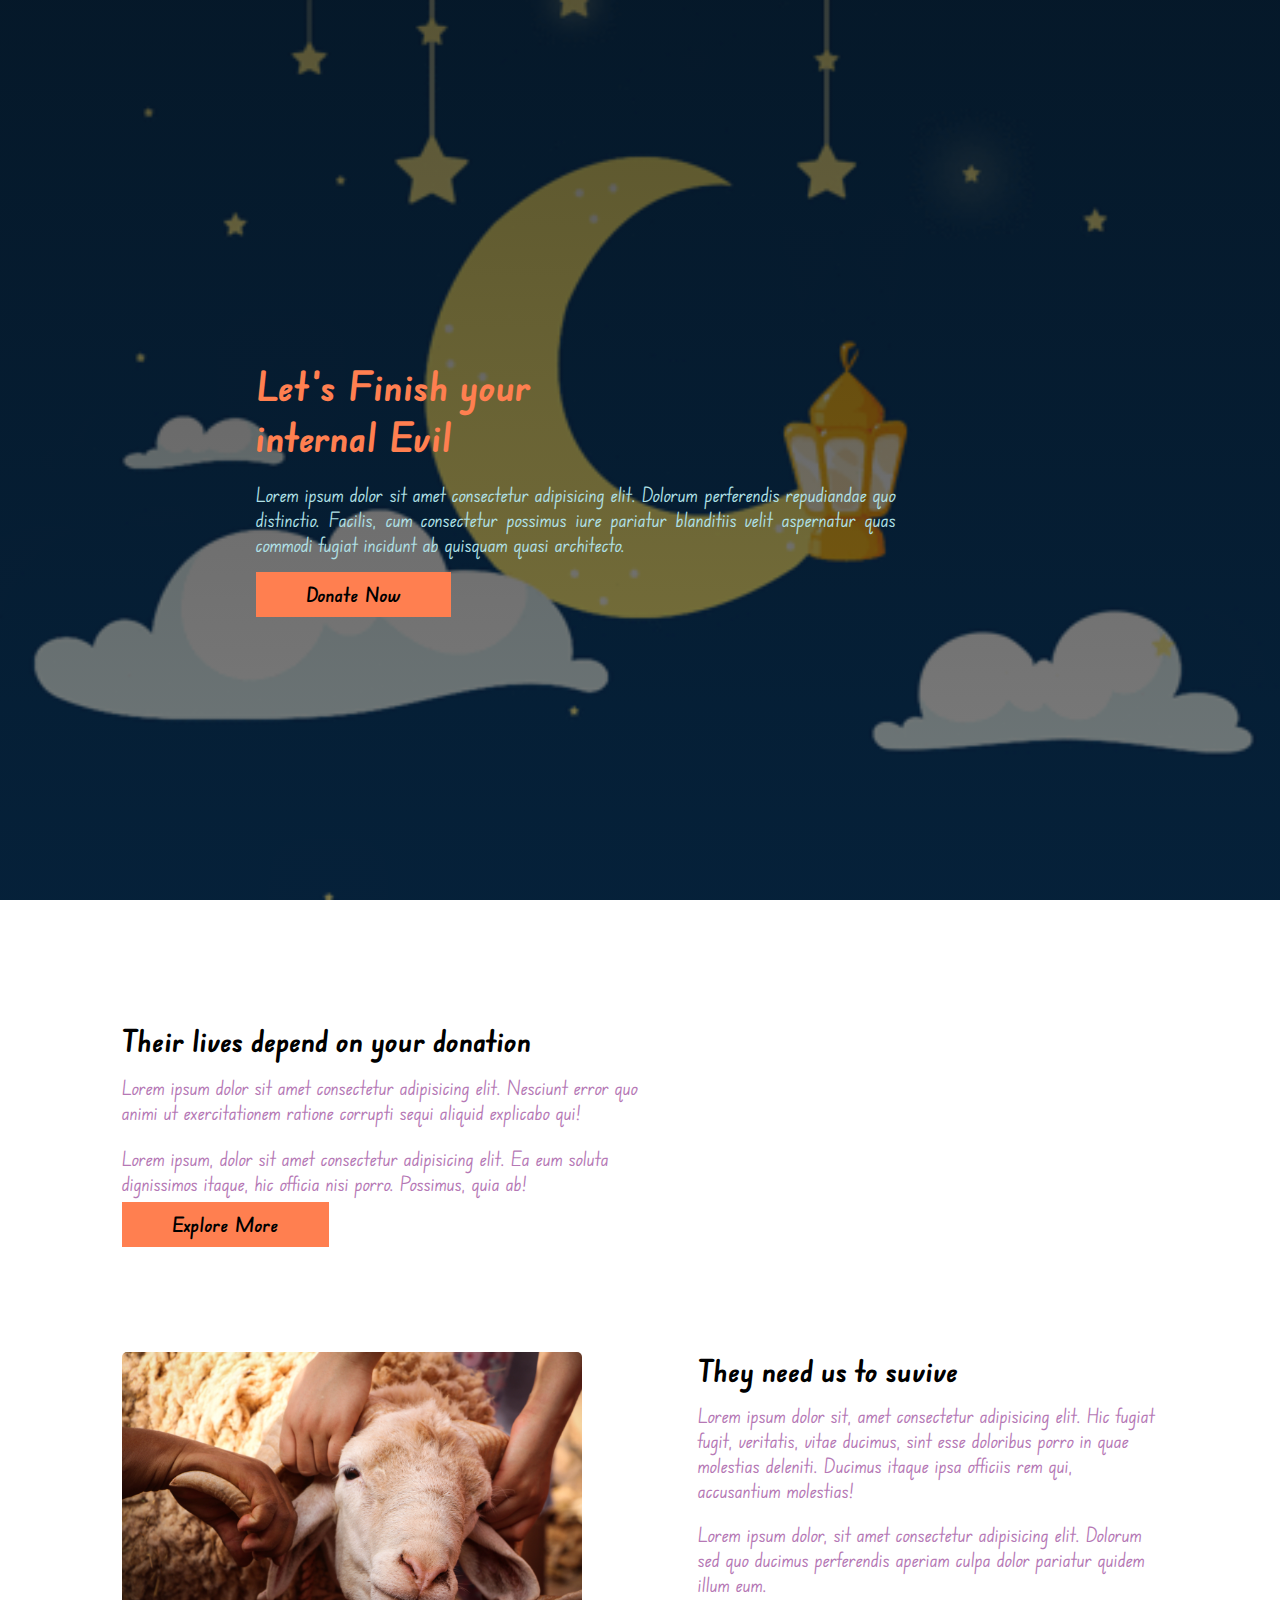
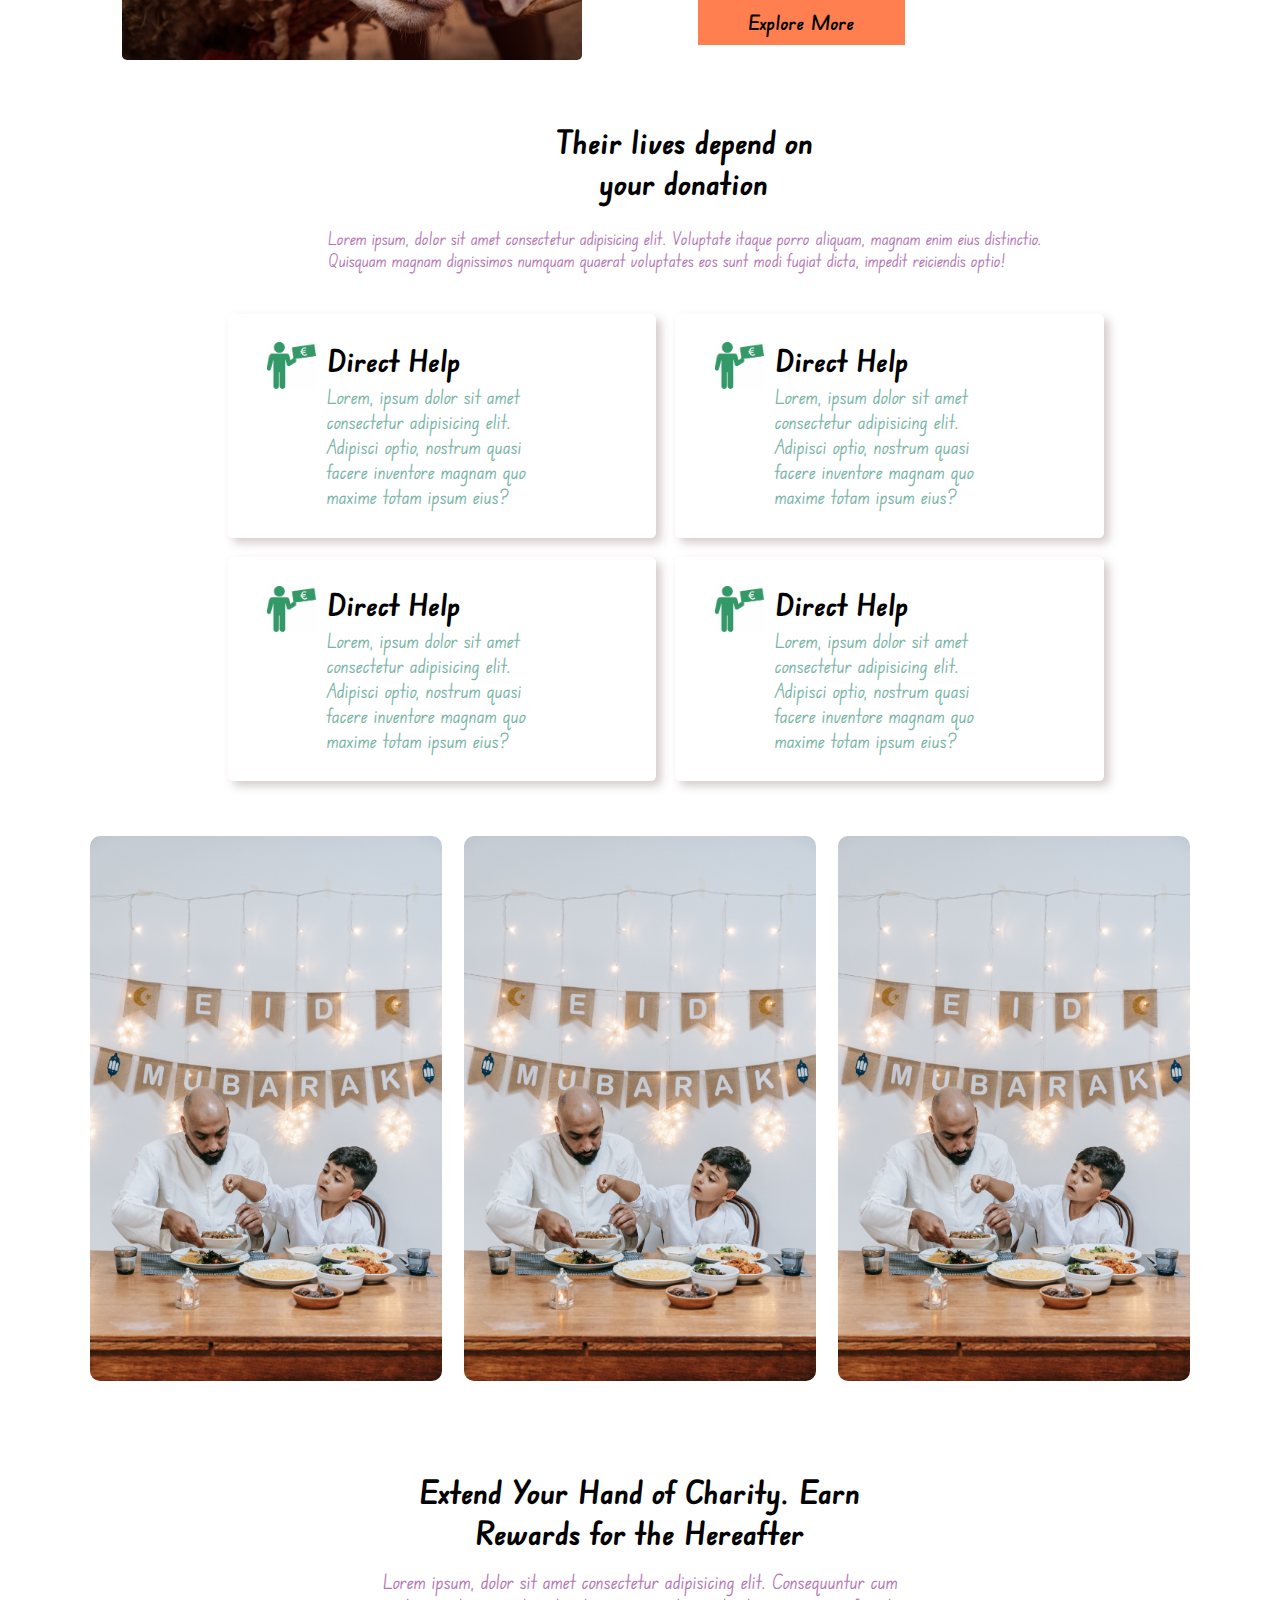
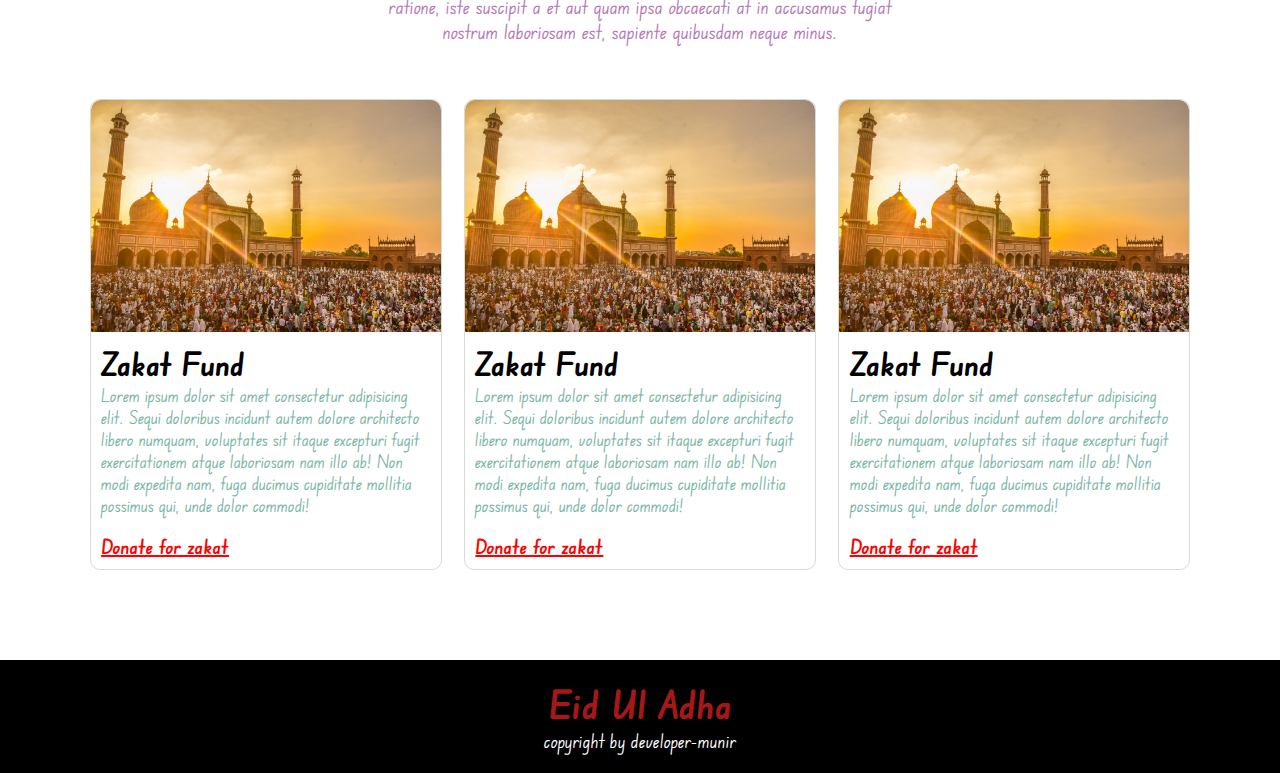
==== commit 2c472591: "footer section" ====
--- a/html/inde.html
+++ b/html/inde.html
@@ -285,4 +285,10 @@
       <!-- hand cards section ends here -->
     </main>
   </body>
+  <!-- footer section starts here -->
+  <footer>
+    <h1>Eid Ul Adha</h1>
+    <p>copyright by developer-munir</p>
+  </footer>
+  <!-- footer section ends here -->
 </html>
--- a/css/style.css
+++ b/css/style.css
@@ -224,3 +224,17 @@
   font-size: 20px;
 }
 /* hand cards ends here */
+/* footer section starts here */
+footer{
+  background-color: #000;
+  padding: 20px;
+  text-align: center;
+  font-size: 1.2rem;
+}
+footer h1{
+  color: rgba(184, 26, 26, 0.911);
+}
+footer p{
+  color:#ffffff
+}
+/* footer section ends here */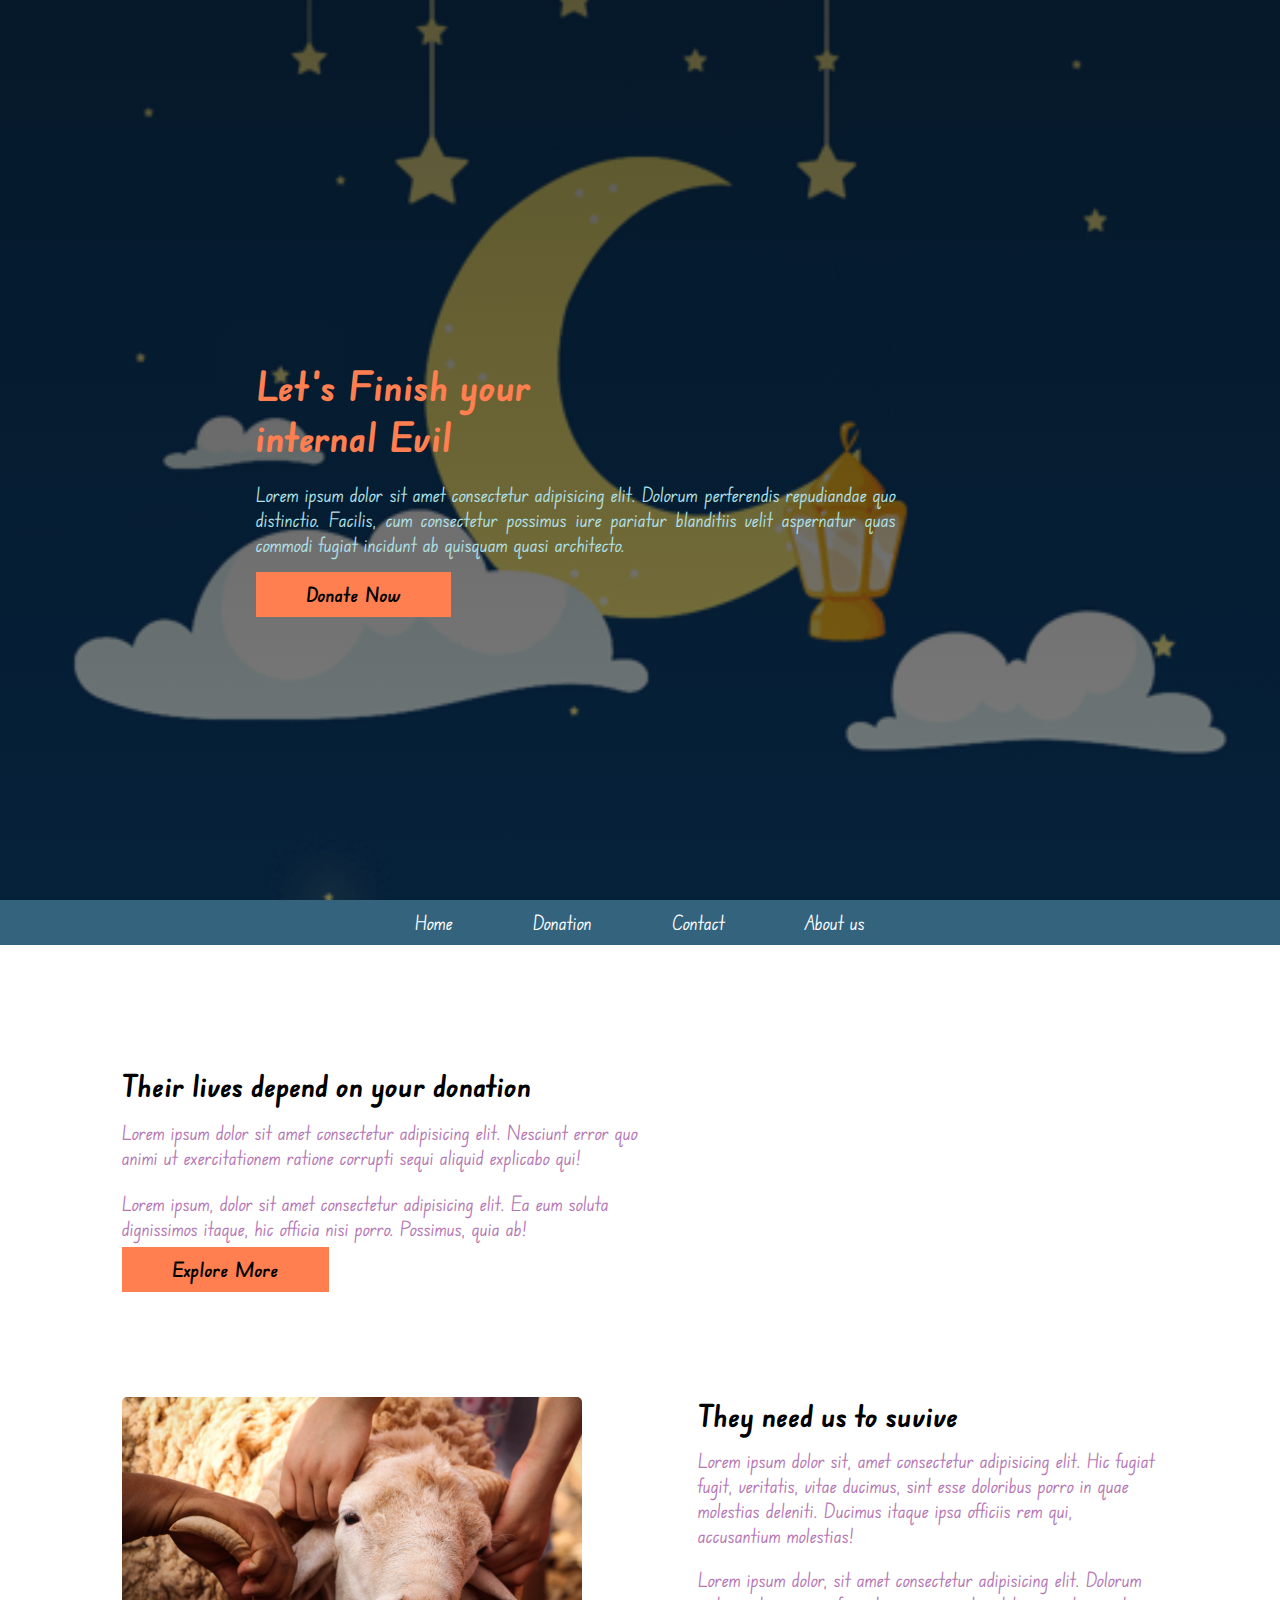
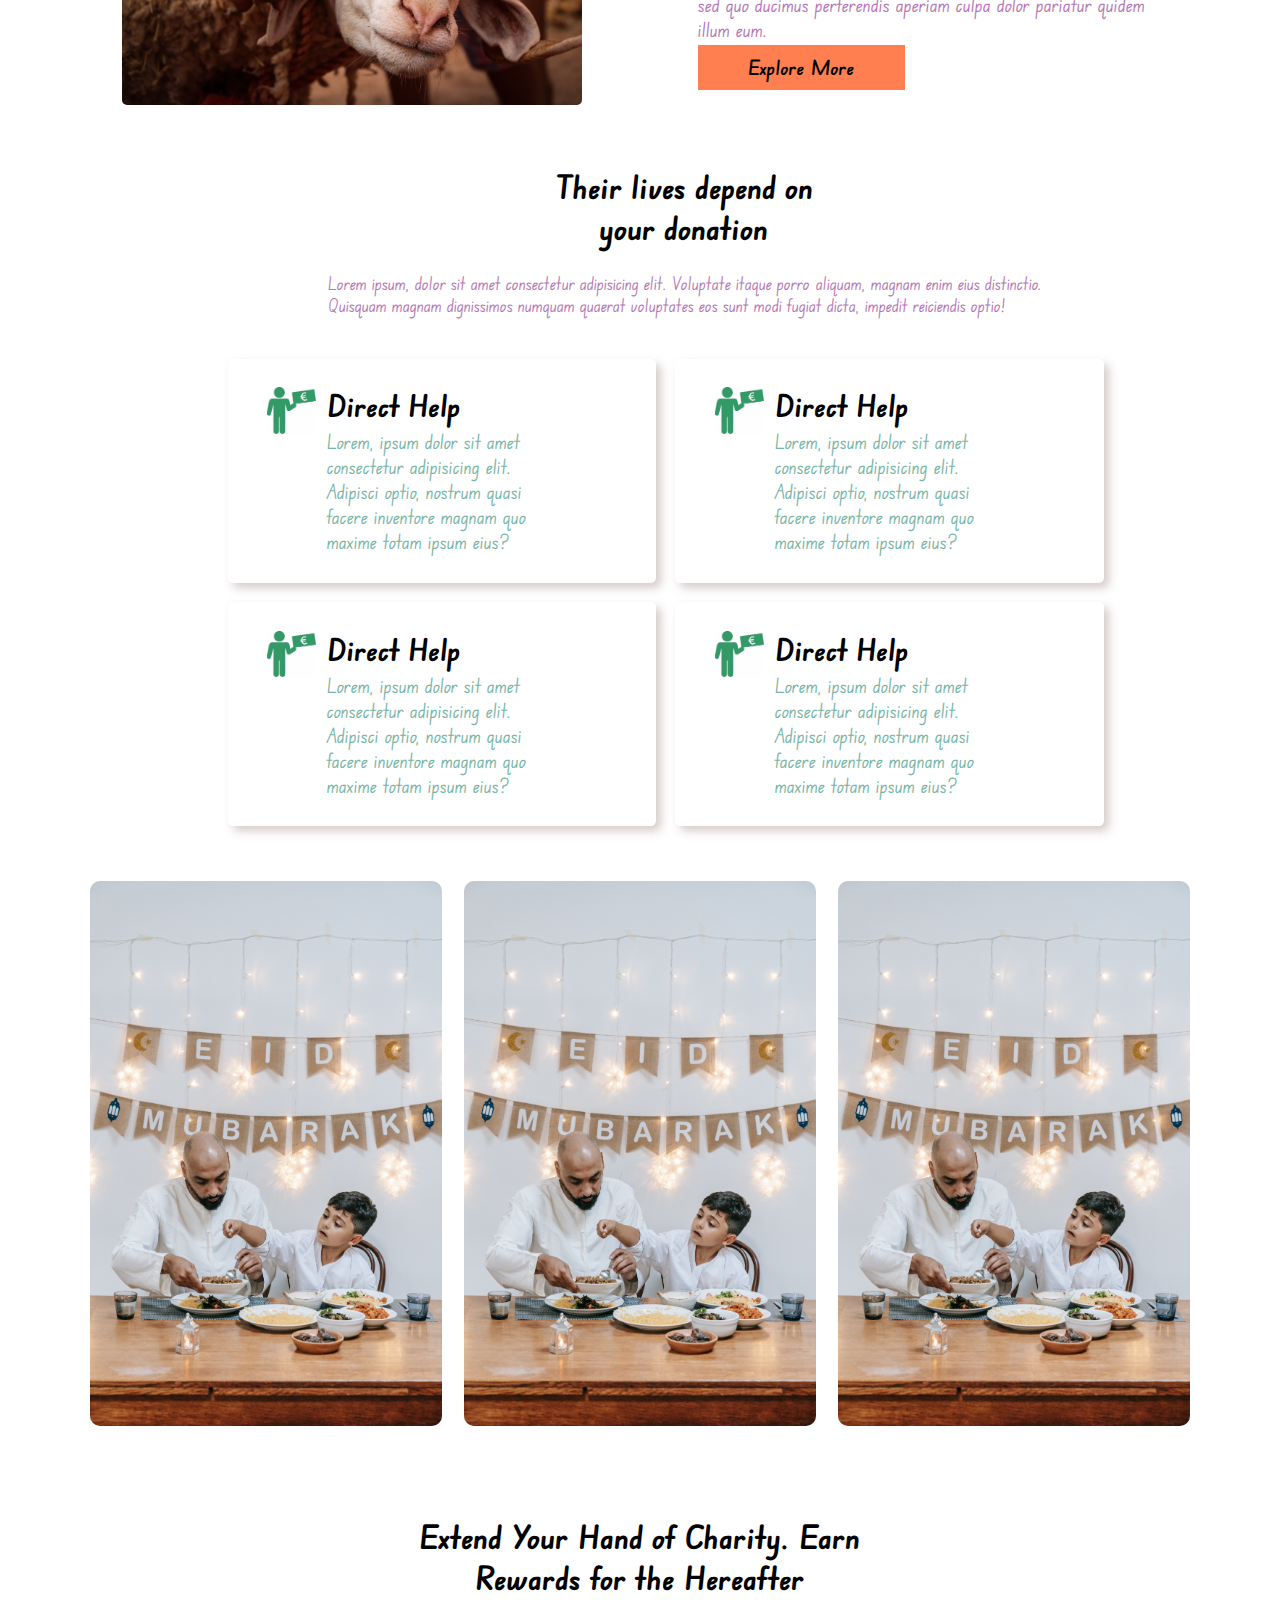
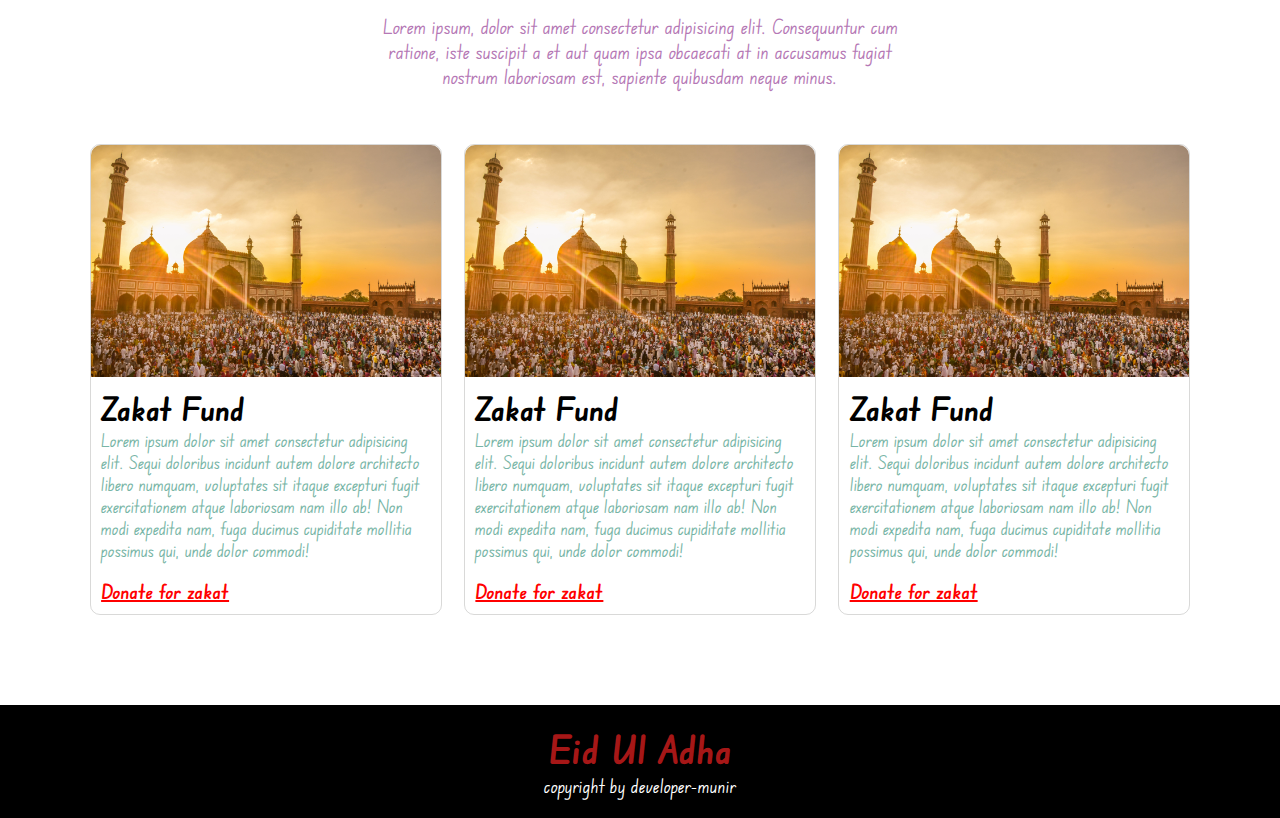
==== commit 059889dc: "nav-links section" ====
--- a/html/inde.html
+++ b/html/inde.html
@@ -34,6 +34,24 @@
     </section>
     <!-- header section ends here -->
     <main>
+   <!-- nav section starts here -->
+      <section>
+        <div class="nav-links">
+          <ul>
+            <li><a href="#">Home</a></li>
+          </ul>
+          <ul>
+            <li><a href="#">Donation</a></li>
+          </ul>
+          <ul>
+            <li><a href="#">Contact</a></li>
+          </ul>
+          <ul>
+            <li><a href="#">About us</a></li>
+          </ul>
+        </div>
+      </section>
+      <!-- nav section ends here -->
       <!-- donation article starts here -->
       <section>
         <article>
--- a/css/style.css
+++ b/css/style.css
@@ -100,6 +100,25 @@
   padding-left: 70px;
   padding-right: 70px;
 }
+/* navlinks section starts here */
+.nav-links {
+  display: flex;
+  background-color: rgba(4, 62, 95, 0.807);
+  justify-content: center;
+  align-items: center;
+  padding: 10px 0;
+}
+.nav-links ul {
+  list-style: none;
+}
+.nav-links a {
+  text-decoration: none;
+  font-size: 20px;
+  color: white;
+  padding-left: 40px;
+  padding-right: 40px;
+}
+/* navlinks section ends here */
 /* donatin section starts here */
 
 .donation-container {
@@ -225,16 +244,16 @@
 }
 /* hand cards ends here */
 /* footer section starts here */
-footer{
+footer {
   background-color: #000;
   padding: 20px;
   text-align: center;
   font-size: 1.2rem;
 }
-footer h1{
+footer h1 {
   color: rgba(184, 26, 26, 0.911);
 }
-footer p{
-  color:#ffffff
-}
-/* footer section ends here */+footer p {
+  color: #ffffff;
+}
+/* footer section ends here */
